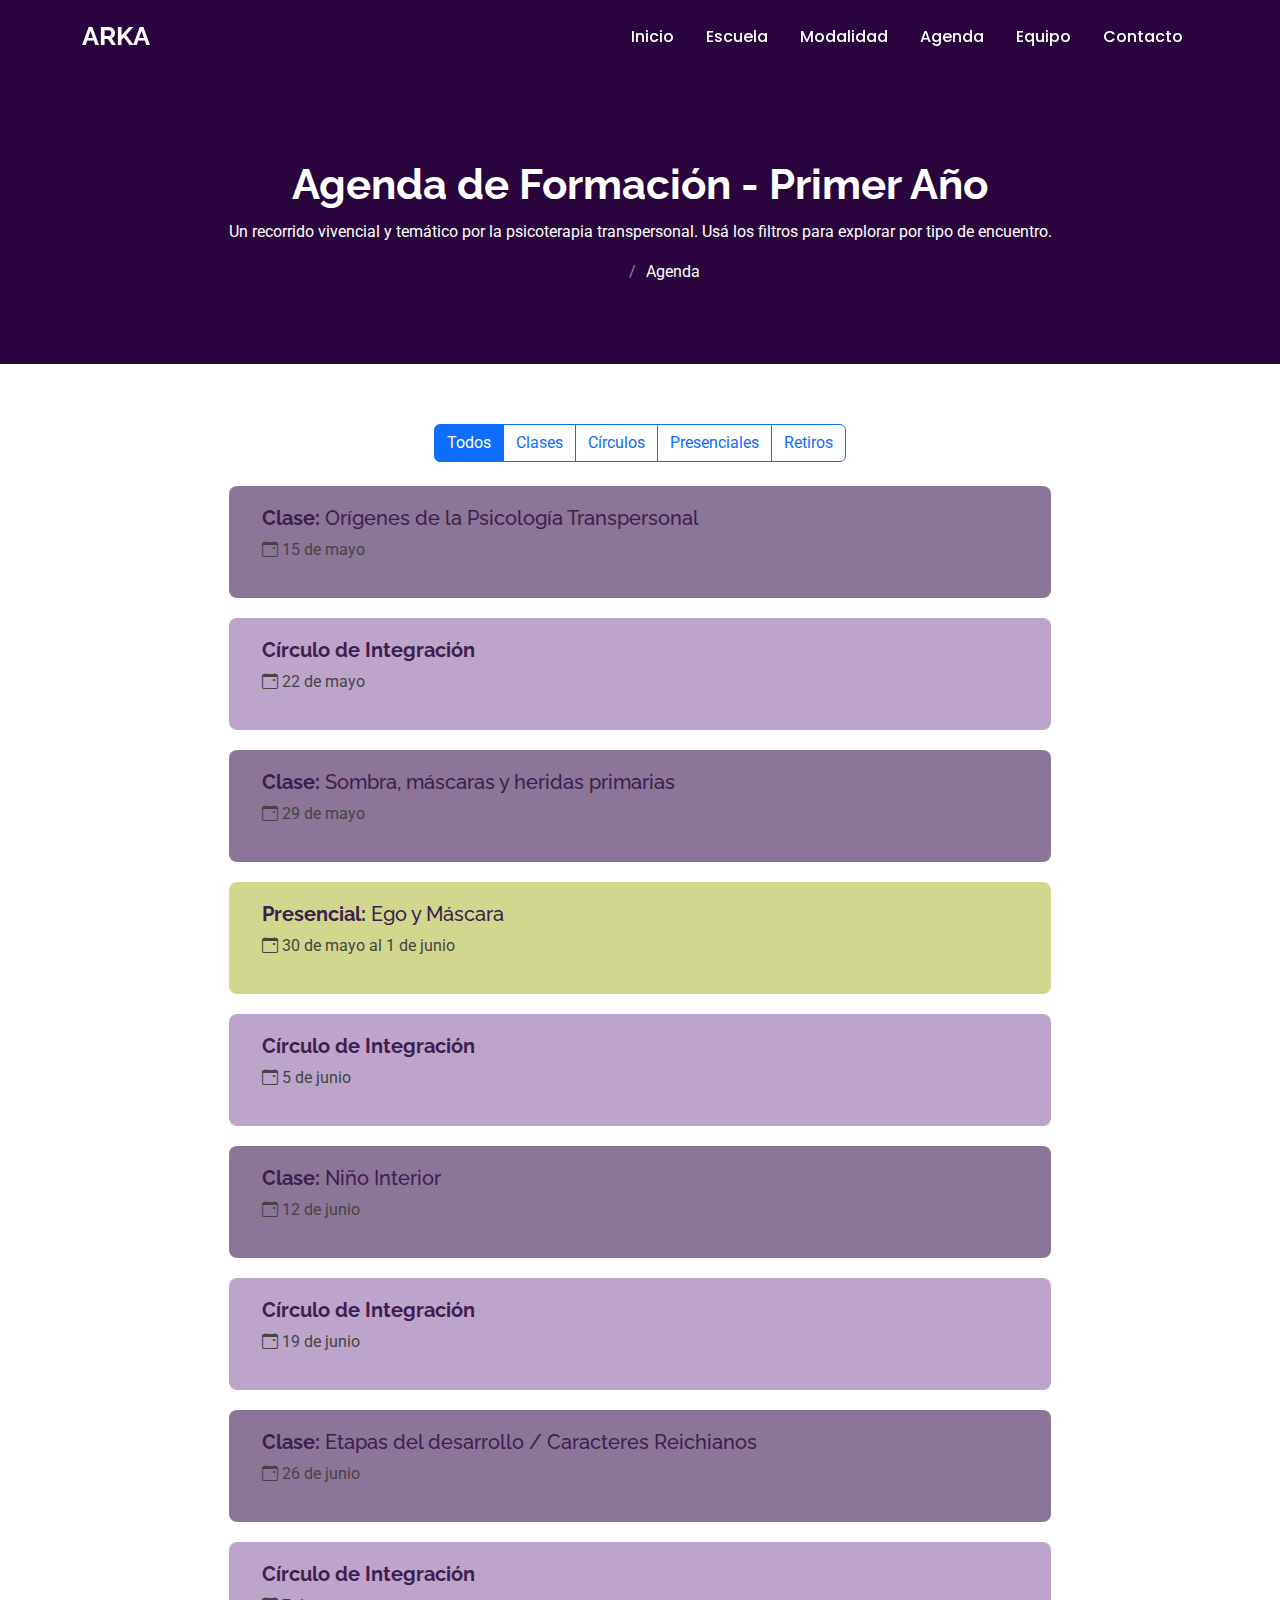
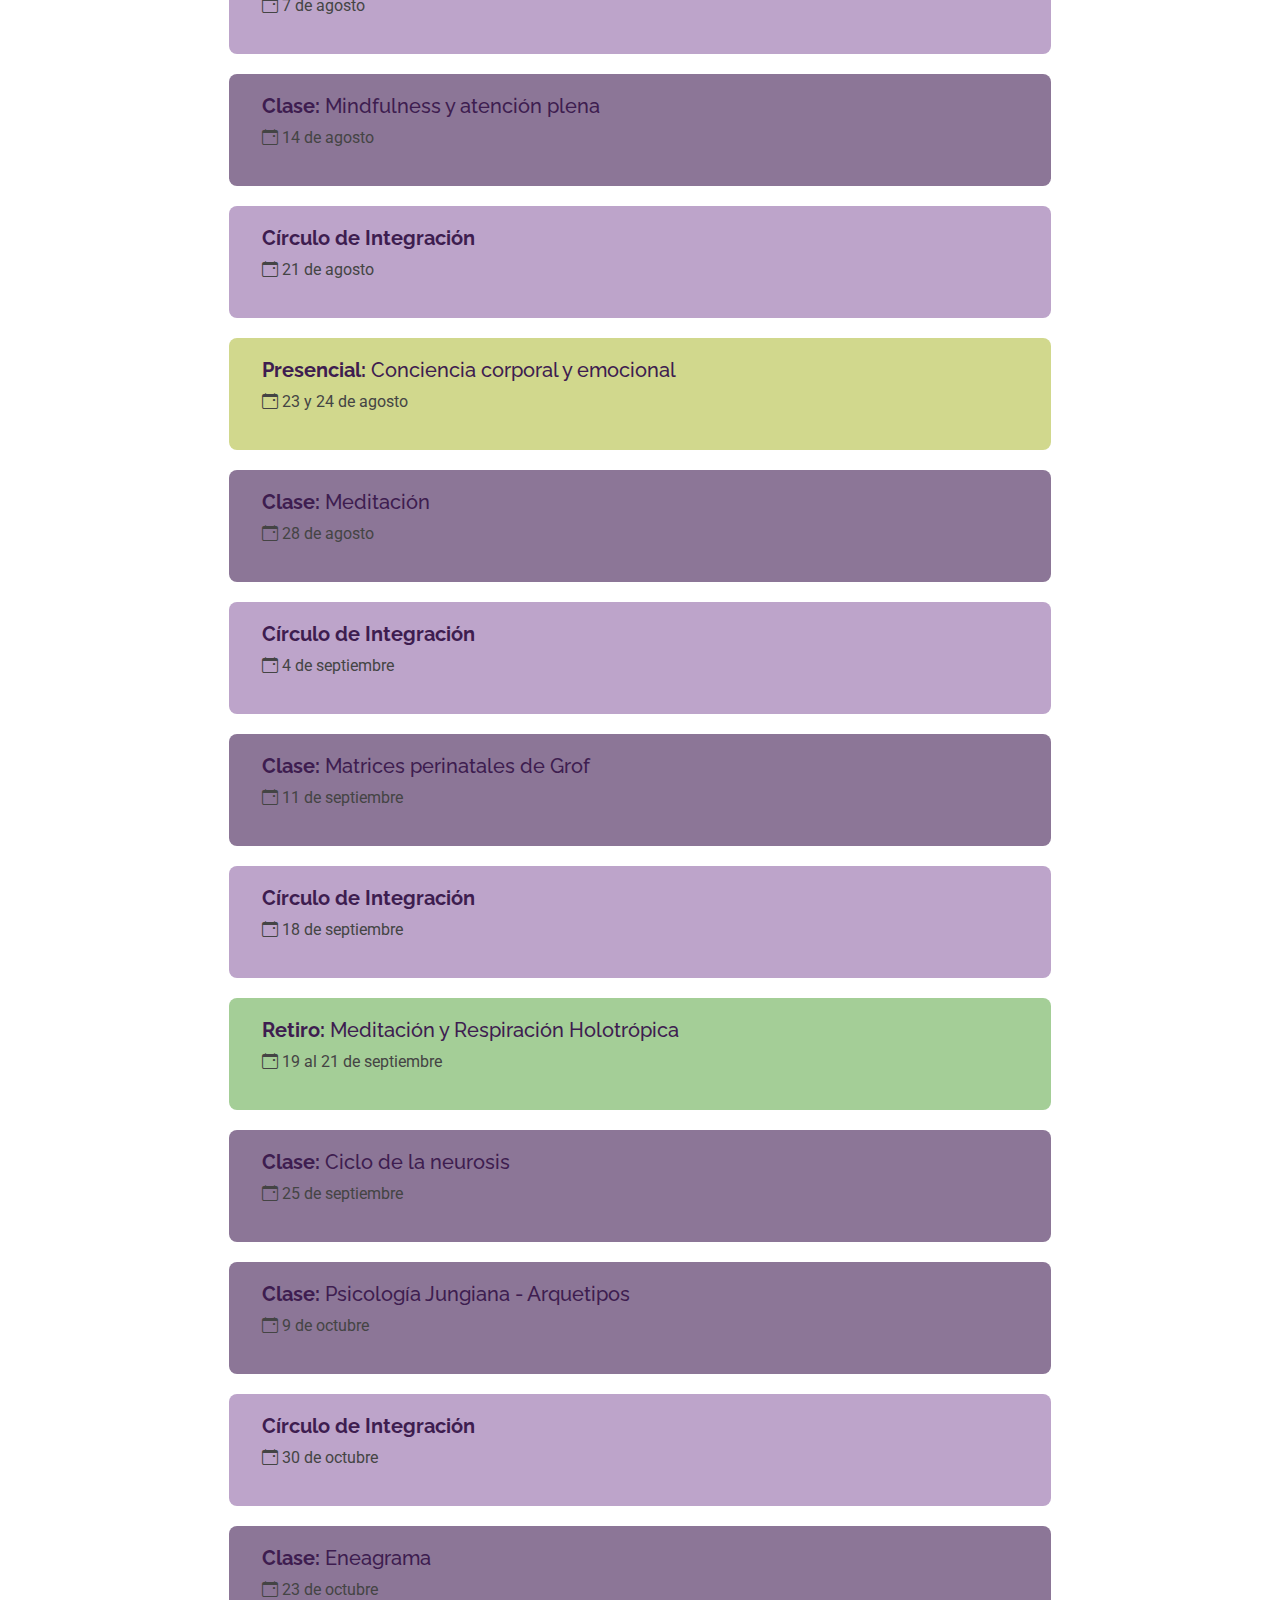
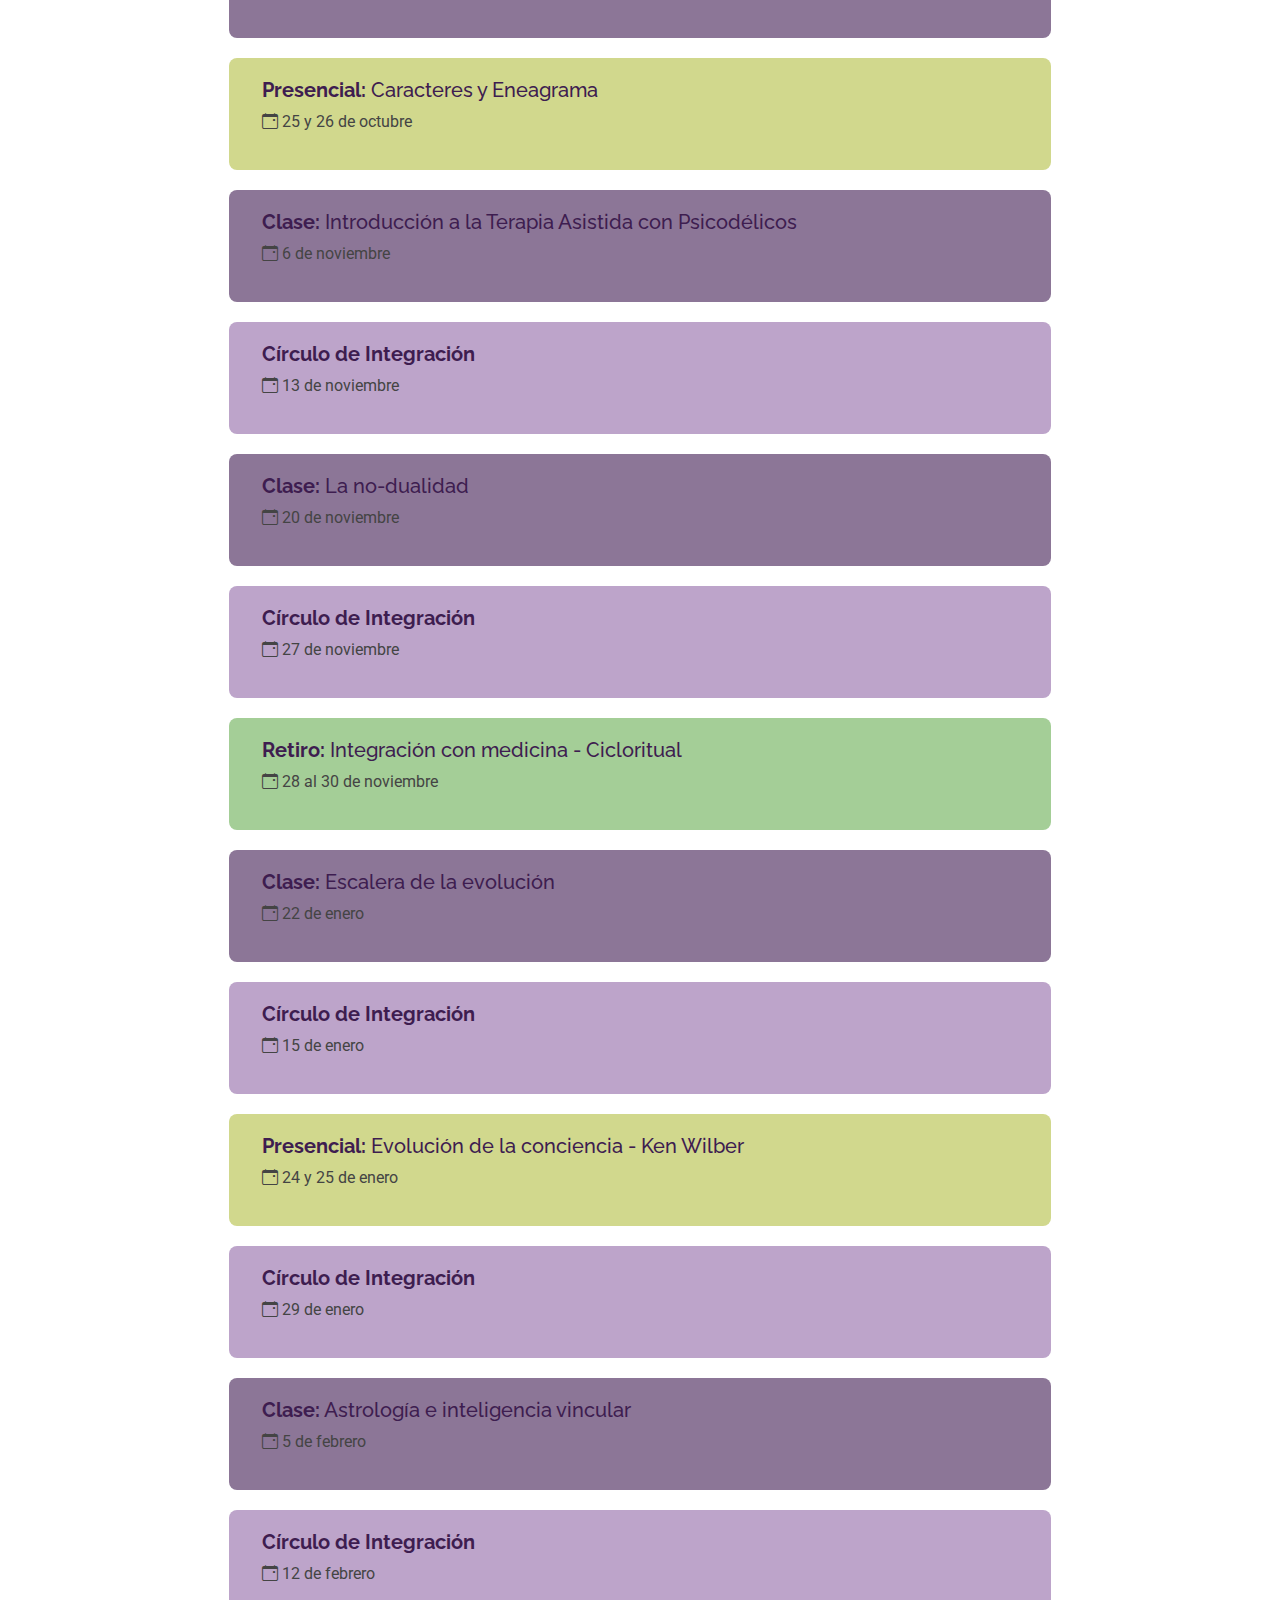
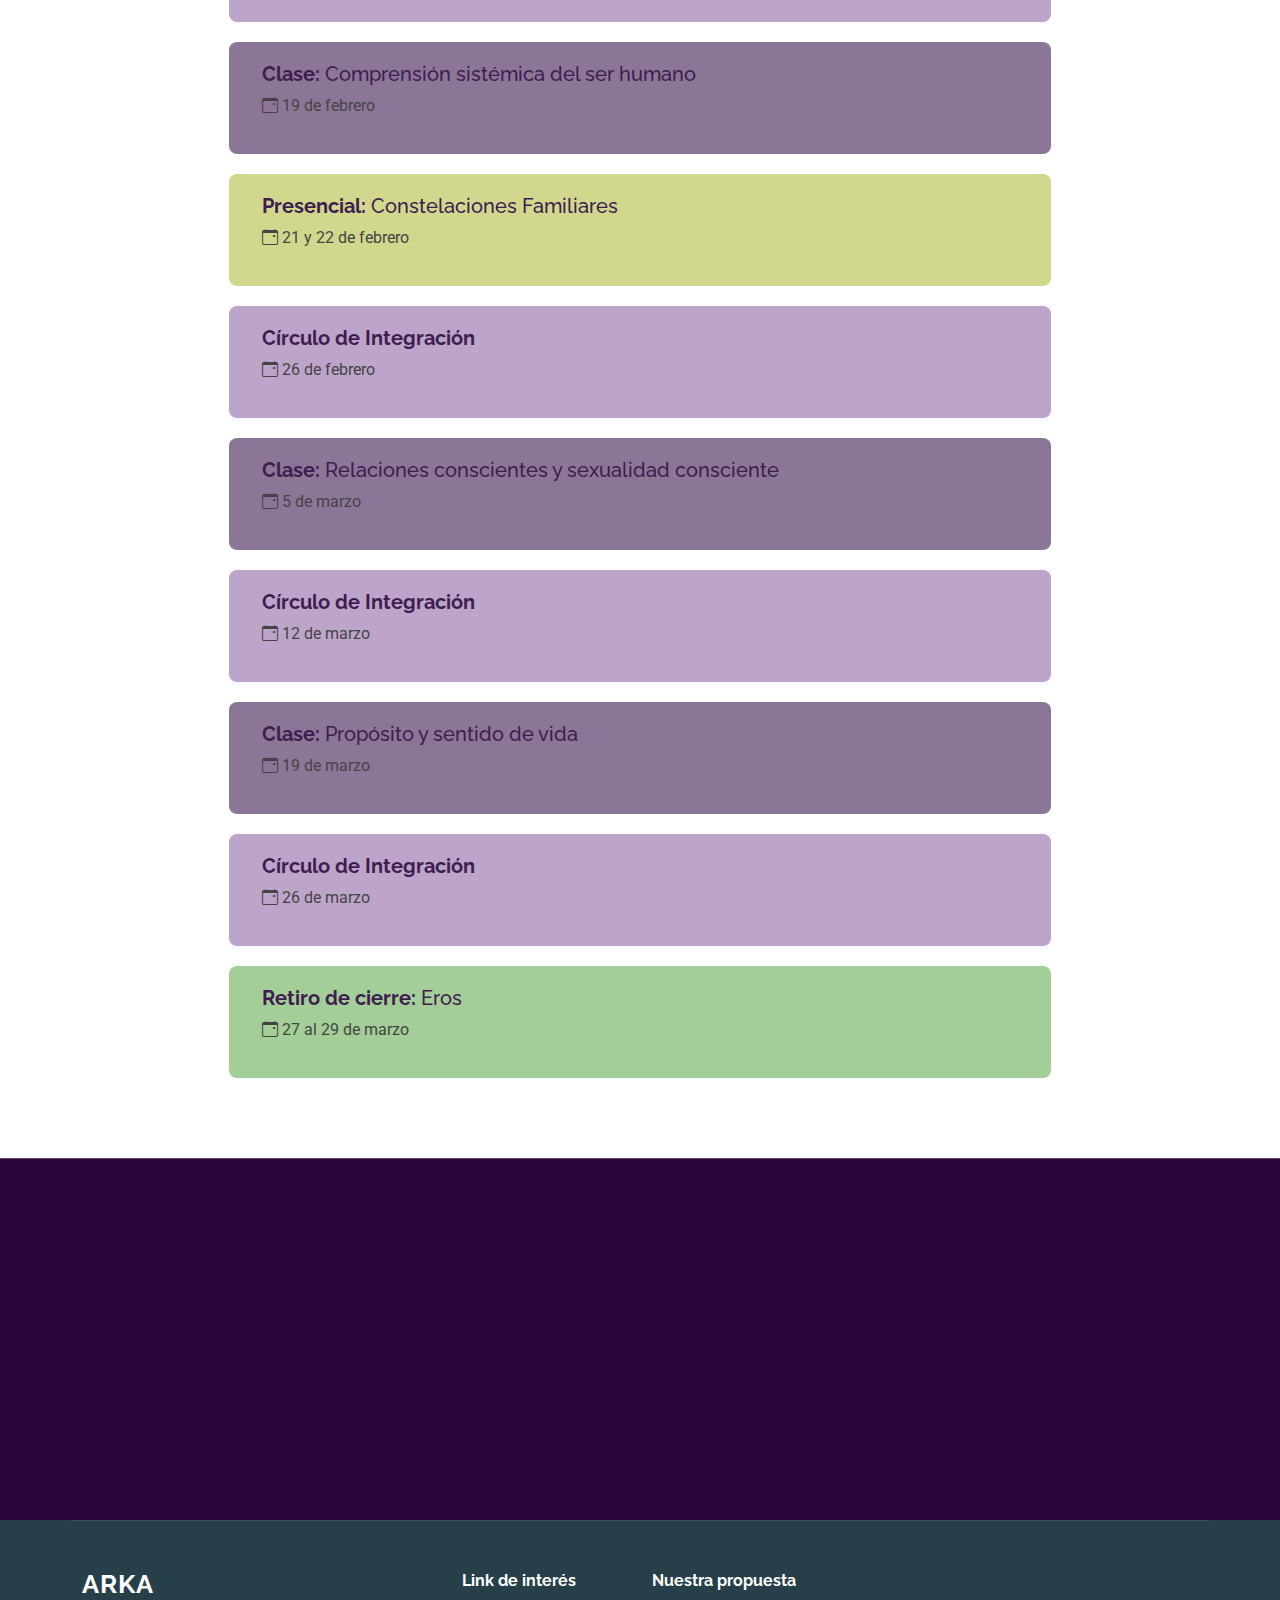
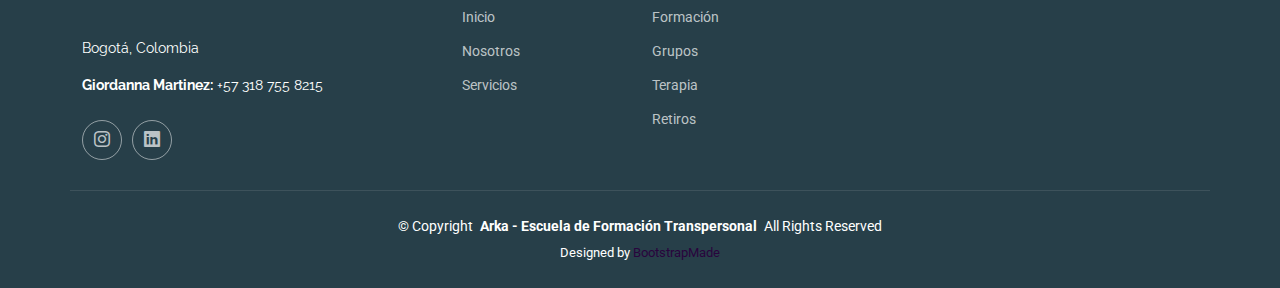
==== agenda.html @ 6fb055d6 "cambios" ====
<!DOCTYPE html>
<html lang="en">

<head>
  <meta charset="utf-8">
  <meta content="width=device-width, initial-scale=1.0" name="viewport">
  <title>Service Details - Squadfree Bootstrap Template</title>
  <meta name="description" content="">
  <meta name="keywords" content="">

  <!-- Favicons -->
  <link href="assets/img/favicon.png" rel="icon">
  <link href="assets/img/apple-touch-icon.png" rel="apple-touch-icon">

  <!-- Fonts -->
  <link href="https://fonts.googleapis.com" rel="preconnect">
  <link href="https://fonts.gstatic.com" rel="preconnect" crossorigin>
  <link href="https://fonts.googleapis.com/css2?family=Roboto:ital,wght@0,100;0,300;0,400;0,500;0,700;0,900;1,100;1,300;1,400;1,500;1,700;1,900&family=Poppins:ital,wght@0,100;0,200;0,300;0,400;0,500;0,600;0,700;0,800;0,900;1,100;1,200;1,300;1,400;1,500;1,600;1,700;1,800;1,900&family=Raleway:ital,wght@0,100;0,200;0,300;0,400;0,500;0,600;0,700;0,800;0,900;1,100;1,200;1,300;1,400;1,500;1,600;1,700;1,800;1,900&display=swap" rel="stylesheet">

  <!-- Vendor CSS Files -->
  <link href="assets/vendor/bootstrap/css/bootstrap.min.css" rel="stylesheet">
  <link href="assets/vendor/bootstrap-icons/bootstrap-icons.css" rel="stylesheet">
  <link href="assets/vendor/aos/aos.css" rel="stylesheet">
  <link href="assets/vendor/glightbox/css/glightbox.min.css" rel="stylesheet">
  <link href="assets/vendor/swiper/swiper-bundle.min.css" rel="stylesheet">

  <!-- Main CSS File -->
  <link href="assets/css/main.css" rel="stylesheet">

  <!-- =======================================================
  * Template Name: Squadfree
  * Template URL: https://bootstrapmade.com/squadfree-free-bootstrap-template-creative/
  * Updated: Aug 07 2024 with Bootstrap v5.3.3
  * Author: BootstrapMade.com
  * License: https://bootstrapmade.com/license/
  ======================================================== -->
  
  
  
</head>

<body class="service-details-page">

  <header id="header" class="header d-flex align-items-center fixed-top">
    <div class="container-fluid container-xl d-flex align-items-center justify-content-between">

      <a href="index.html" class="logo d-flex align-items-center">
        <h1 class="sitename">ARKA</h1>
      </a>

    <nav id="navmenu" class="navmenu">
        <ul>
          <li><a href="index.html#hero">Inicio</a></li>
          <li><a href="index.html#about">Escuela</a></li>
          <li><a href="index.html#services">Modalidad</a></li>
          <li><a href="agenda.html" class="active">Agenda</a></li>
          <li><a href="index.html#team">Equipo</a></li>
          <li><a href="index.html#contact">Contacto</a></li>
        </ul>
        <i class="mobile-nav-toggle d-xl-none bi bi-list"></i>
      </nav>
    </div>
  </header>

  <main class="main">

    <!-- Page Title -->
    <div class="page-title accent-background">
      <div class="container position-relative">
        <h1>Agenda de Formación - Primer Año</h1>
        <p>Un recorrido vivencial y temático por la psicoterapia transpersonal. Usá los filtros para explorar por tipo de encuentro.</p>
        <nav class="breadcrumbs">
          <ol>
            <li><a href="index.html">Inicio</a></li>
            <li class="current">Agenda</li>
          </ol>
        </nav>
      </div>
    </div><!-- End Page Title -->
	
	
	
   <section class="section container">
      <div class="text-center mb-4" data-aos="fade-up">

        <div class="btn-group filter-btns" role="group">
          <button type="button" class="btn btn-outline-primary active" data-filter="*">Todos</button>
          <button type="button" class="btn btn-outline-primary" data-filter=".clase">Clases</button>
          <button type="button" class="btn btn-outline-primary" data-filter=".circulo">Círculos</button>
          <button type="button" class="btn btn-outline-primary" data-filter=".presencial">Presenciales</button>
          <button type="button" class="btn btn-outline-primary" data-filter=".retiro">Retiros</button>
        </div>
      </div>

      <div class="row isotope-container" data-aos="fade-up" style="padding: 0px 15%;">
<!-- MAYO -->
<div class="col-lg-6 agenda-item clase isotope-item">
  <h5><strong>Clase:</strong> Orígenes de la Psicología Transpersonal</h5>
  <p><i class="bi bi-calendar-event"></i> 15 de mayo</p>
</div>

<div class="col-lg-6 agenda-item circulo isotope-item">
  <h5><strong>Círculo de Integración</strong></h5>
  <p><i class="bi bi-calendar-event"></i> 22 de mayo</p>
</div>

<div class="col-lg-6 agenda-item clase isotope-item">
  <h5><strong>Clase:</strong> Sombra, máscaras y heridas primarias</h5>
  <p><i class="bi bi-calendar-event"></i> 29 de mayo</p>
</div>

<div class="col-lg-6 agenda-item presencial isotope-item">
  <h5><strong>Presencial:</strong> Ego y Máscara</h5>
  <p><i class="bi bi-calendar-event"></i> 30 de mayo al 1 de junio</p>
</div>

<!-- JUNIO -->
<div class="col-lg-6 agenda-item circulo isotope-item">
  <h5><strong>Círculo de Integración</strong></h5>
  <p><i class="bi bi-calendar-event"></i> 5 de junio</p>
</div>

<div class="col-lg-6 agenda-item clase isotope-item">
  <h5><strong>Clase:</strong> Niño Interior</h5>
  <p><i class="bi bi-calendar-event"></i> 12 de junio</p>
</div>

<div class="col-lg-6 agenda-item circulo isotope-item">
  <h5><strong>Círculo de Integración</strong></h5>
  <p><i class="bi bi-calendar-event"></i> 19 de junio</p>
</div>

<div class="col-lg-6 agenda-item clase isotope-item">
  <h5><strong>Clase:</strong> Etapas del desarrollo / Caracteres Reichianos</h5>
  <p><i class="bi bi-calendar-event"></i> 26 de junio</p>
</div>

<!-- AGOSTO -->
<div class="col-lg-6 agenda-item circulo isotope-item">
  <h5><strong>Círculo de Integración</strong></h5>
  <p><i class="bi bi-calendar-event"></i> 7 de agosto</p>
</div>

<div class="col-lg-6 agenda-item clase isotope-item">
  <h5><strong>Clase:</strong> Mindfulness y atención plena</h5>
  <p><i class="bi bi-calendar-event"></i> 14 de agosto</p>
</div>

<div class="col-lg-6 agenda-item circulo isotope-item">
  <h5><strong>Círculo de Integración</strong></h5>
  <p><i class="bi bi-calendar-event"></i> 21 de agosto</p>
</div>

<div class="col-lg-6 agenda-item presencial isotope-item">
  <h5><strong>Presencial:</strong> Conciencia corporal y emocional</h5>
  <p><i class="bi bi-calendar-event"></i> 23 y 24 de agosto</p>
</div>

<div class="col-lg-6 agenda-item clase isotope-item">
  <h5><strong>Clase:</strong> Meditación</h5>
  <p><i class="bi bi-calendar-event"></i> 28 de agosto</p>
</div>

<!-- SEPTIEMBRE -->
<div class="col-lg-6 agenda-item circulo isotope-item">
  <h5><strong>Círculo de Integración</strong></h5>
  <p><i class="bi bi-calendar-event"></i> 4 de septiembre</p>
</div>

<div class="col-lg-6 agenda-item clase isotope-item">
  <h5><strong>Clase:</strong> Matrices perinatales de Grof</h5>
  <p><i class="bi bi-calendar-event"></i> 11 de septiembre</p>
</div>

<div class="col-lg-6 agenda-item circulo isotope-item">
  <h5><strong>Círculo de Integración</strong></h5>
  <p><i class="bi bi-calendar-event"></i> 18 de septiembre</p>
</div>

<div class="col-lg-6 agenda-item retiro isotope-item">
  <h5><strong>Retiro:</strong> Meditación y Respiración Holotrópica</h5>
  <p><i class="bi bi-calendar-event"></i> 19 al 21 de septiembre</p>
</div>

<div class="col-lg-6 agenda-item clase isotope-item">
  <h5><strong>Clase:</strong> Ciclo de la neurosis</h5>
  <p><i class="bi bi-calendar-event"></i> 25 de septiembre</p>
</div>
<!-- OCTUBRE -->
<div class="col-lg-6 agenda-item clase isotope-item">
  <h5><strong>Clase:</strong> Psicología Jungiana - Arquetipos</h5>
  <p><i class="bi bi-calendar-event"></i> 9 de octubre</p>
</div>

<div class="col-lg-6 agenda-item circulo isotope-item">
  <h5><strong>Círculo de Integración</strong></h5>
  <p><i class="bi bi-calendar-event"></i> 30 de octubre</p>
</div>

<div class="col-lg-6 agenda-item clase isotope-item">
  <h5><strong>Clase:</strong> Eneagrama</h5>
  <p><i class="bi bi-calendar-event"></i> 23 de octubre</p>
</div>

<div class="col-lg-6 agenda-item presencial isotope-item">
  <h5><strong>Presencial:</strong> Caracteres y Eneagrama</h5>
  <p><i class="bi bi-calendar-event"></i> 25 y 26 de octubre</p>
</div>

<!-- NOVIEMBRE -->
<div class="col-lg-6 agenda-item clase isotope-item">
  <h5><strong>Clase:</strong> Introducción a la Terapia Asistida con Psicodélicos</h5>
  <p><i class="bi bi-calendar-event"></i> 6 de noviembre</p>
</div>

<div class="col-lg-6 agenda-item circulo isotope-item">
  <h5><strong>Círculo de Integración</strong></h5>
  <p><i class="bi bi-calendar-event"></i> 13 de noviembre</p>
</div>

<div class="col-lg-6 agenda-item clase isotope-item">
  <h5><strong>Clase:</strong> La no-dualidad</h5>
  <p><i class="bi bi-calendar-event"></i> 20 de noviembre</p>
</div>

<div class="col-lg-6 agenda-item circulo isotope-item">
  <h5><strong>Círculo de Integración</strong></h5>
  <p><i class="bi bi-calendar-event"></i> 27 de noviembre</p>
</div>

<div class="col-lg-6 agenda-item retiro isotope-item">
  <h5><strong>Retiro:</strong> Integración con medicina - Cicloritual</h5>
  <p><i class="bi bi-calendar-event"></i> 28 al 30 de noviembre</p>
</div>

<!-- ENERO -->
<div class="col-lg-6 agenda-item clase isotope-item">
  <h5><strong>Clase:</strong> Escalera de la evolución</h5>
  <p><i class="bi bi-calendar-event"></i> 22 de enero</p>
</div>

<div class="col-lg-6 agenda-item circulo isotope-item">
  <h5><strong>Círculo de Integración</strong></h5>
  <p><i class="bi bi-calendar-event"></i> 15 de enero</p>
</div>

<div class="col-lg-6 agenda-item presencial isotope-item">
  <h5><strong>Presencial:</strong> Evolución de la conciencia - Ken Wilber</h5>
  <p><i class="bi bi-calendar-event"></i> 24 y 25 de enero</p>
</div>

<div class="col-lg-6 agenda-item circulo isotope-item">
  <h5><strong>Círculo de Integración</strong></h5>
  <p><i class="bi bi-calendar-event"></i> 29 de enero</p>
</div>

<!-- FEBRERO -->
<div class="col-lg-6 agenda-item clase isotope-item">
  <h5><strong>Clase:</strong> Astrología e inteligencia vincular</h5>
  <p><i class="bi bi-calendar-event"></i> 5 de febrero</p>
</div>

<div class="col-lg-6 agenda-item circulo isotope-item">
  <h5><strong>Círculo de Integración</strong></h5>
  <p><i class="bi bi-calendar-event"></i> 12 de febrero</p>
</div>

<div class="col-lg-6 agenda-item clase isotope-item">
  <h5><strong>Clase:</strong> Comprensión sistémica del ser humano</h5>
  <p><i class="bi bi-calendar-event"></i> 19 de febrero</p>
</div>

<div class="col-lg-6 agenda-item presencial isotope-item">
  <h5><strong>Presencial:</strong> Constelaciones Familiares</h5>
  <p><i class="bi bi-calendar-event"></i> 21 y 22 de febrero</p>
</div>

<div class="col-lg-6 agenda-item circulo isotope-item">
  <h5><strong>Círculo de Integración</strong></h5>
  <p><i class="bi bi-calendar-event"></i> 26 de febrero</p>
</div>

<!-- MARZO -->
<div class="col-lg-6 agenda-item clase isotope-item">
  <h5><strong>Clase:</strong> Relaciones conscientes y sexualidad consciente</h5>
  <p><i class="bi bi-calendar-event"></i> 5 de marzo</p>
</div>

<div class="col-lg-6 agenda-item circulo isotope-item">
  <h5><strong>Círculo de Integración</strong></h5>
  <p><i class="bi bi-calendar-event"></i> 12 de marzo</p>
</div>

<div class="col-lg-6 agenda-item clase isotope-item">
  <h5><strong>Clase:</strong> Propósito y sentido de vida</h5>
  <p><i class="bi bi-calendar-event"></i> 19 de marzo</p>
</div>

<div class="col-lg-6 agenda-item circulo isotope-item">
  <h5><strong>Círculo de Integración</strong></h5>
  <p><i class="bi bi-calendar-event"></i> 26 de marzo</p>
</div>

<div class="col-lg-6 agenda-item retiro isotope-item">
  <h5><strong>Retiro de cierre:</strong> Eros</h5>
  <p><i class="bi bi-calendar-event"></i> 27 al 29 de marzo</p>
</div>
      </div> <!-- End .isotope-container -->


    </section>
	
	    <!-- Call To Action Section -->
    <section id="call-to-action" class="call-to-action section accent-background">

      <img src="assets/img/cta-bg.jpg" alt="">

      <div class="container">
        <div class="row justify-content-center" data-aos="zoom-in" data-aos-delay="100">
          <div class="col-xl-10">
            <div class="text-center">
             <h3>¿QUÉ APRENDERÁS?</h3>
            <p>
             La terapia transpersonal es un enfoque terapéutico que fusiona el crecimiento personal con la espiritualidad, la exploración de la consciencia y el sentido de la vida. A través de este programa,
descubrirás un camino de autoconocimiento que te permitirá comprender al ser humano en su totalidad.</p>
			<a class="cta-btn" href="inscripcion.html">Quiero inscribirme</a>
            </div>
          </div>
        </div>
      </div>

    </section><!-- /Call To Action Section -->
  </main>

  <footer id="footer" class="footer dark-background">

    <div class="container footer-top">
      <div class="row gy-4">
        <div class="col-lg-4 col-md-6 footer-about">
          <a href="index.html" class="logo d-flex align-items-center">
            <span class="sitename">ARKA</span>
          </a>
          <div class="footer-contact pt-3">
            <p>Bogotá, Colombia</p>
            <p class="mt-3"><strong>Giordanna Martinez:</strong> <span>+57 318 755 8215</span></p>
          </div>
          <div class="social-links d-flex mt-4">
            <a href=""><i class="bi bi-instagram"></i></a>
            <a href=""><i class="bi bi-linkedin"></i></a>
          </div>
        </div>

        <div class="col-lg-2 col-md-3 footer-links">
          <h4>Link de interés</h4>
          <ul>
            <li><a href="#">Inicio</a></li>
            <li><a href="#">Nosotros</a></li>
            <li><a href="#">Servicios</a></li>

          </ul>
        </div>

        <div class="col-lg-2 col-md-3 footer-links">
          <h4>Nuestra propuesta</h4>
          <ul>
            <li><a href="#">Formación</a></li>
            <li><a href="#">Grupos</a></li>
            <li><a href="#">Terapia</a></li>
            <li><a href="#">Retiros</a></li>
          </ul>
        </div>

        <div style="display:none;" class="col-lg-4 col-md-12 footer-newsletter">
          <h4>Our Newsletter</h4>
          <p>Subscribe to our newsletter and receive the latest news about our products and services!</p>
          <form action="forms/newsletter.php" method="post" class="php-email-form">
            <div class="newsletter-form"><input type="email" name="email"><input type="submit" value="Subscribe"></div>
            <div class="loading">Loading</div>
            <div class="error-message"></div>
            <div class="sent-message">Your subscription request has been sent. Thank you!</div>
          </form>
        </div>

      </div>
    </div>

    <div class="container copyright text-center mt-4">
      <p>© <span>Copyright</span> <strong class="px-1 sitename">Arka - Escuela de Formación Transpersonal</strong> <span>All Rights Reserved</span></p>
      <div class="credits">
        <!-- All the links in the footer should remain intact. -->
        <!-- You can delete the links only if you've purchased the pro version. -->
        <!-- Licensing information: https://bootstrapmade.com/license/ -->
        <!-- Purchase the pro version with working PHP/AJAX contact form: [buy-url] -->
        Designed by <a href="https://bootstrapmade.com/">BootstrapMade</a>
      </div>
    </div>

  </footer>

  <!-- Scroll Top -->
  <a href="#" id="scroll-top" class="scroll-top d-flex align-items-center justify-content-center"><i class="bi bi-arrow-up-short"></i></a>

  <!-- Preloader -->
  <div id="preloader"></div>

  <!-- Vendor JS Files -->
  <script src="assets/vendor/bootstrap/js/bootstrap.bundle.min.js"></script>
  <script src="assets/vendor/php-email-form/validate.js"></script>
  <script src="assets/vendor/aos/aos.js"></script>
  <script src="assets/vendor/purecounter/purecounter_vanilla.js"></script>
  <script src="assets/vendor/glightbox/js/glightbox.min.js"></script>
  <script src="assets/vendor/imagesloaded/imagesloaded.pkgd.min.js"></script>
  <script src="assets/vendor/isotope-layout/isotope.pkgd.min.js"></script>
  <script src="assets/vendor/swiper/swiper-bundle.min.js"></script>

  <!-- Main JS File -->
  <script src="assets/js/main.js"></script>
<!-- Scripts -->
  <script src="assets/vendor/bootstrap/js/bootstrap.bundle.min.js"></script>
  <script src="assets/vendor/aos/aos.js"></script>
  <script>
    AOS.init();
    const filters = document.querySelectorAll('.filter-btns button');
    const items = document.querySelectorAll('.agenda-item');

    filters.forEach(btn => {
      btn.addEventListener('click', () => {
        filters.forEach(b => b.classList.remove('active'));
        btn.classList.add('active');
        const filter = btn.getAttribute('data-filter');
        items.forEach(item => {
          item.style.display = (filter === '*' || item.classList.contains(filter.slice(1))) ? 'block' : 'none';
        });
      });
    });
  </script>
</body>

</html>
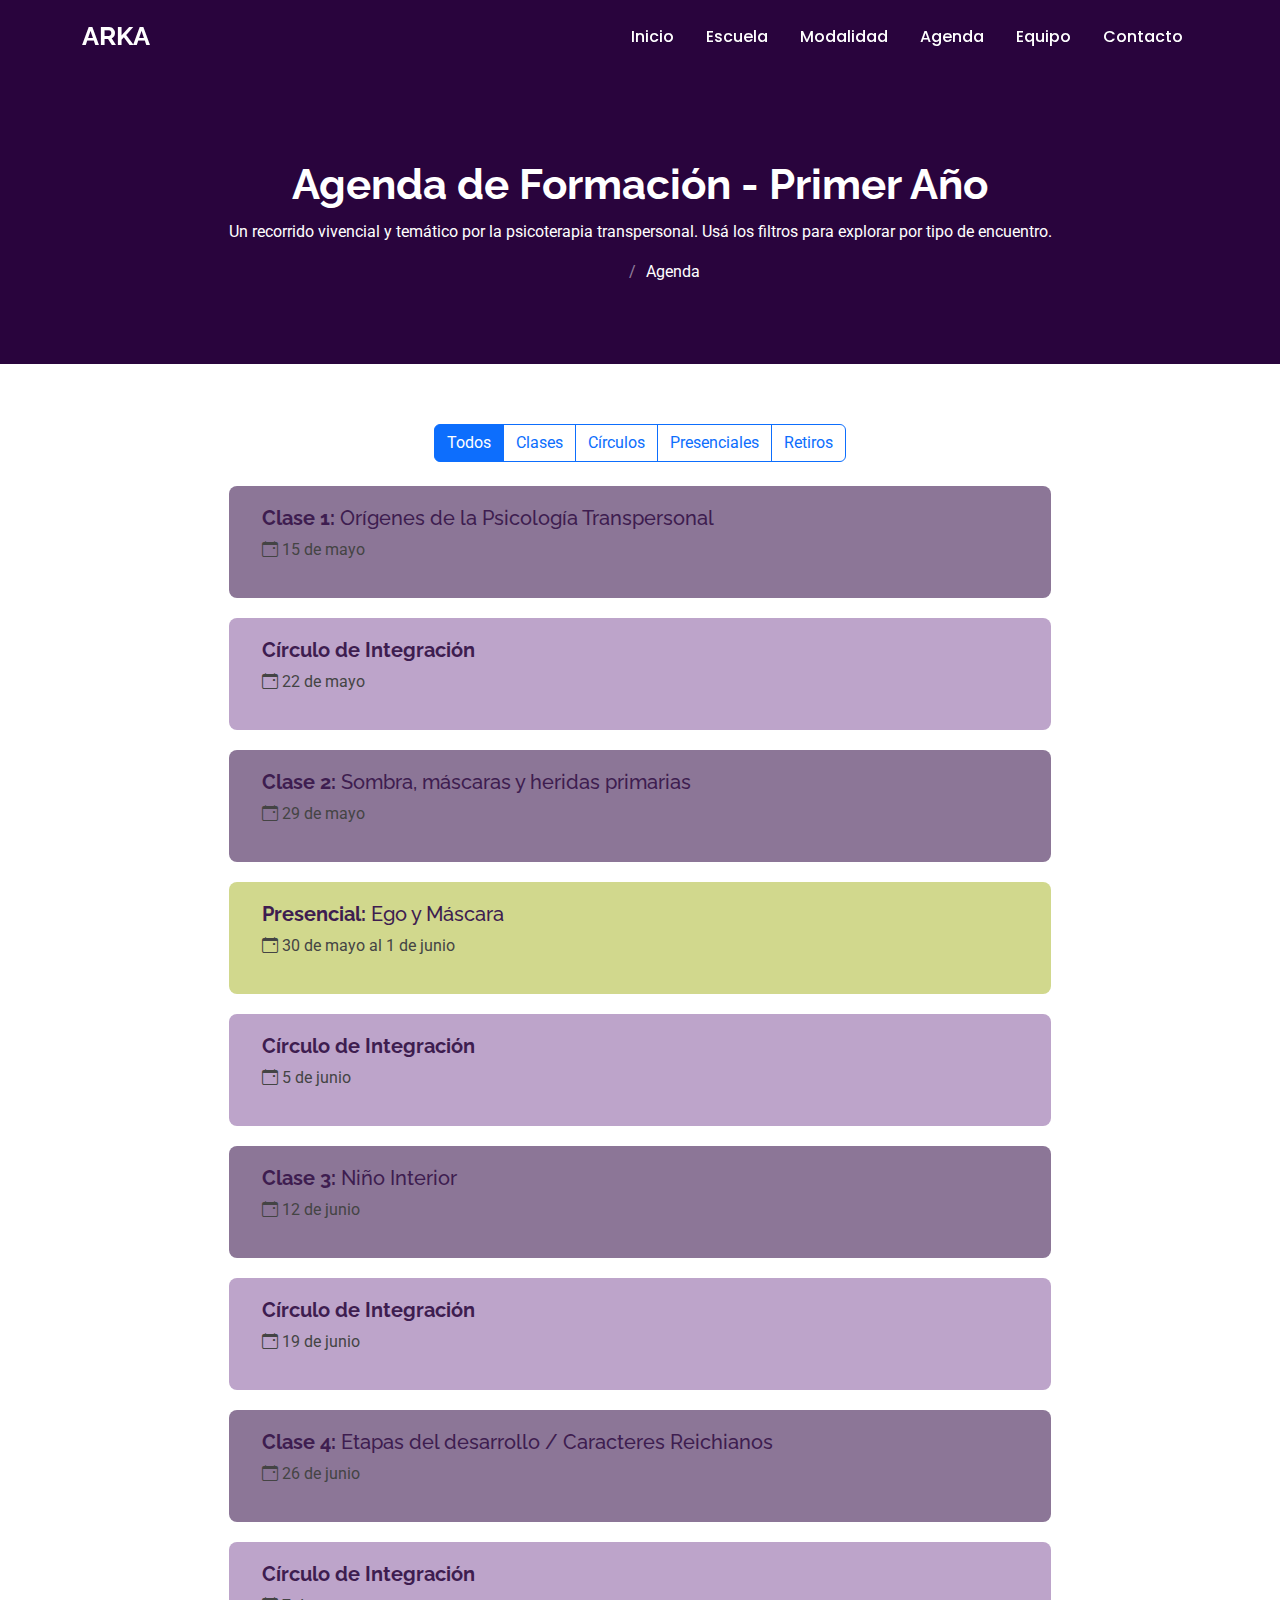
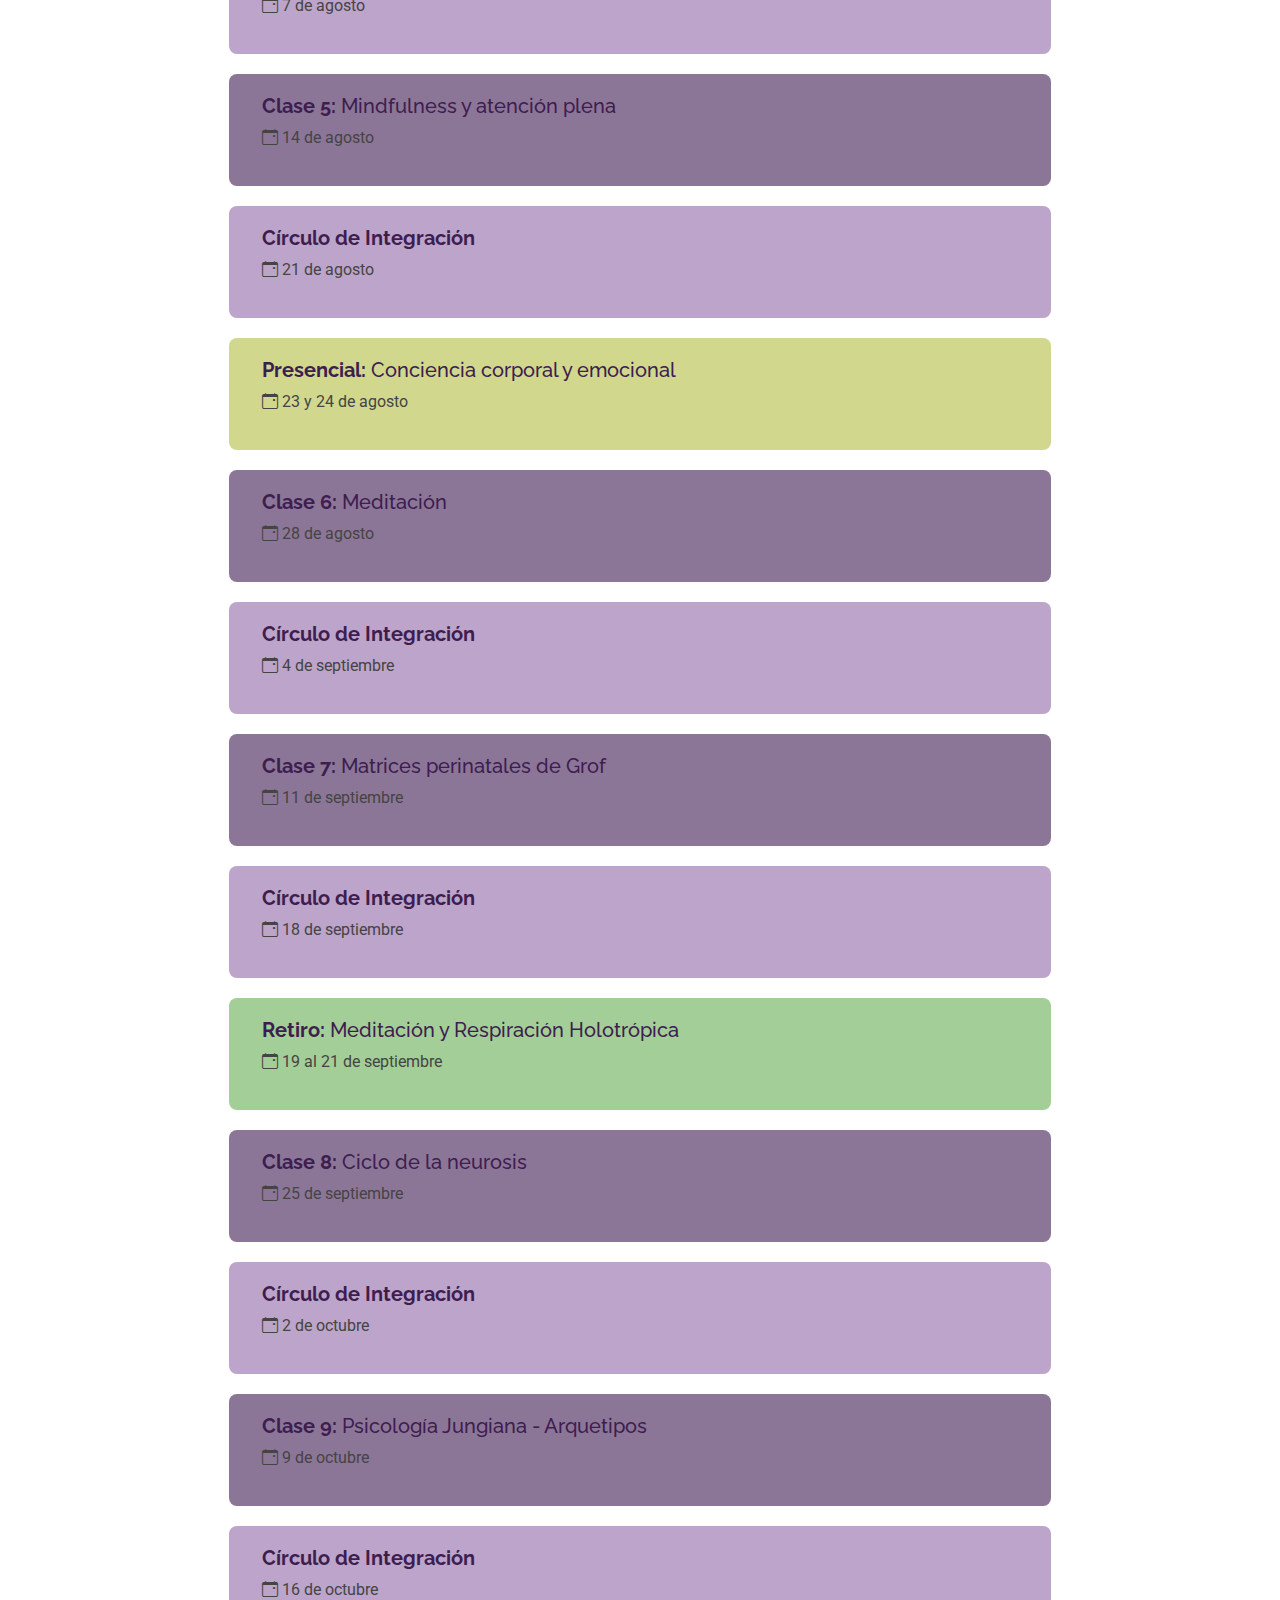
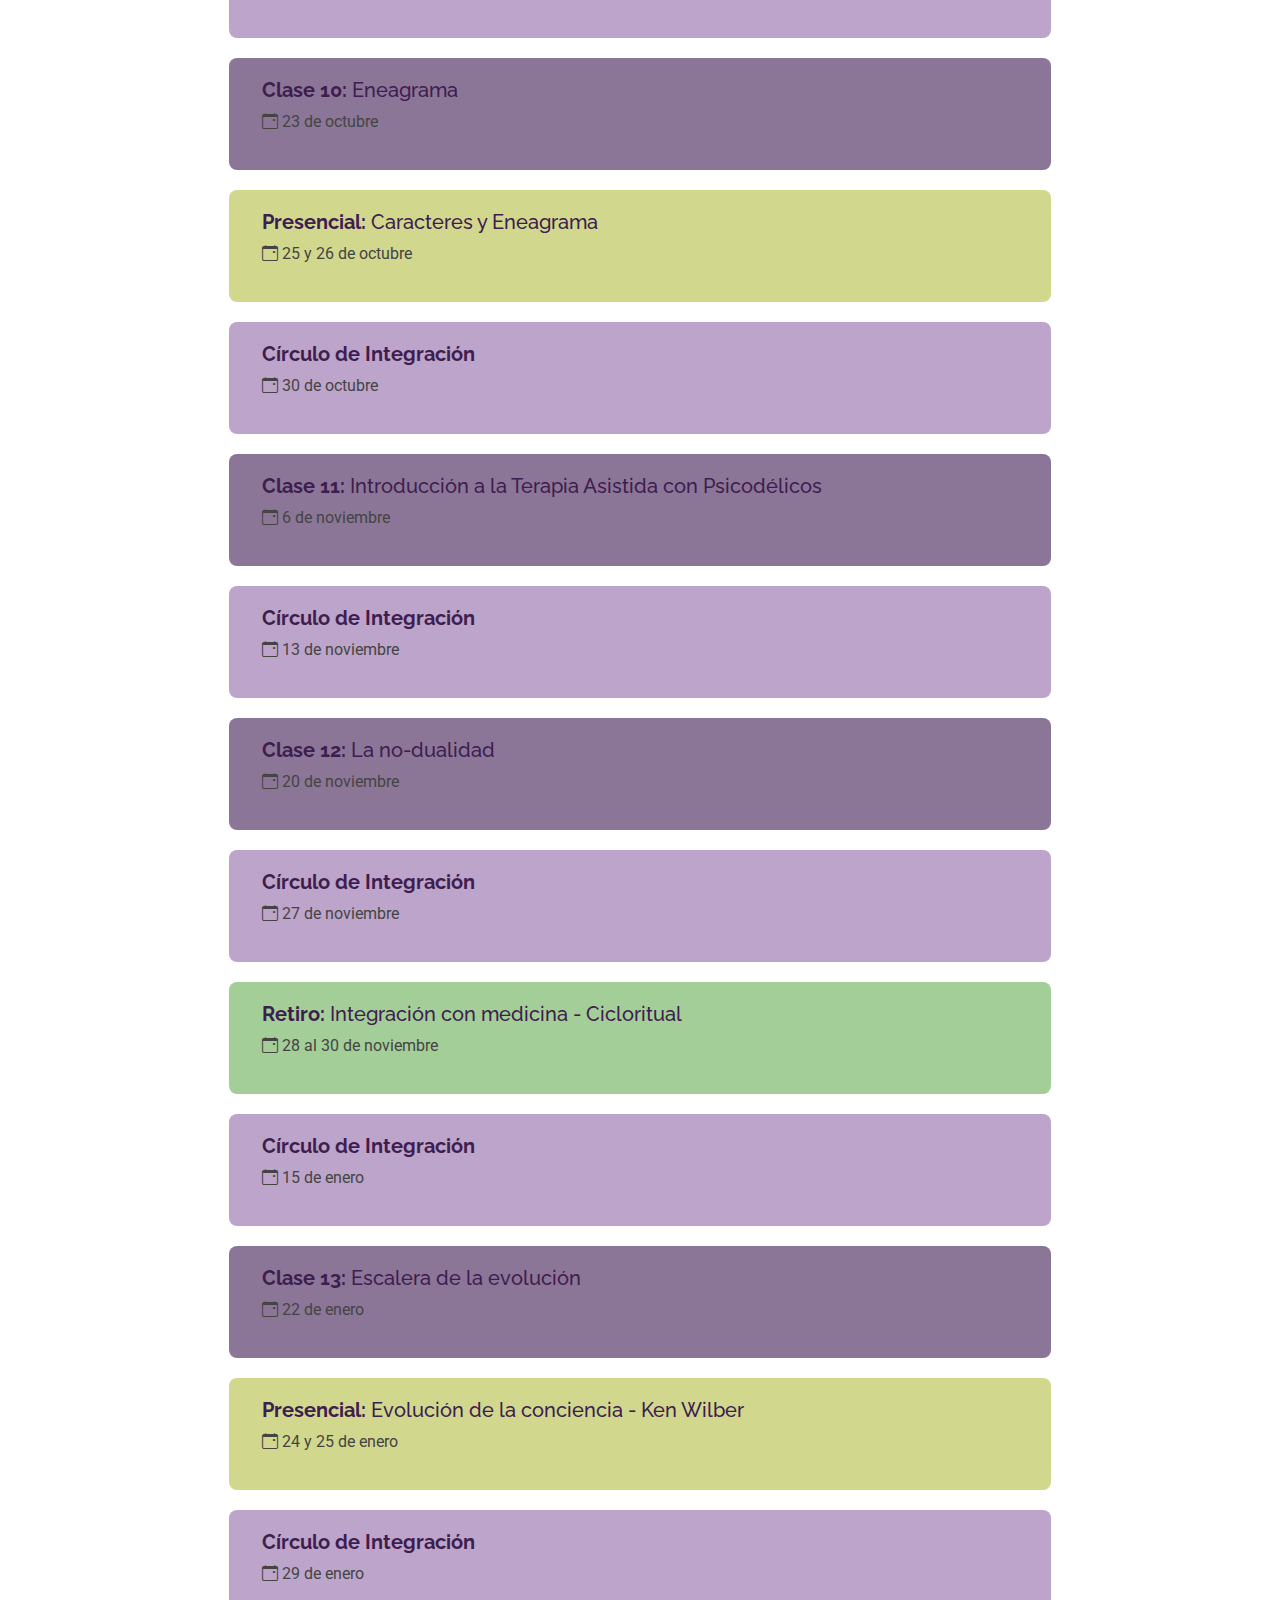
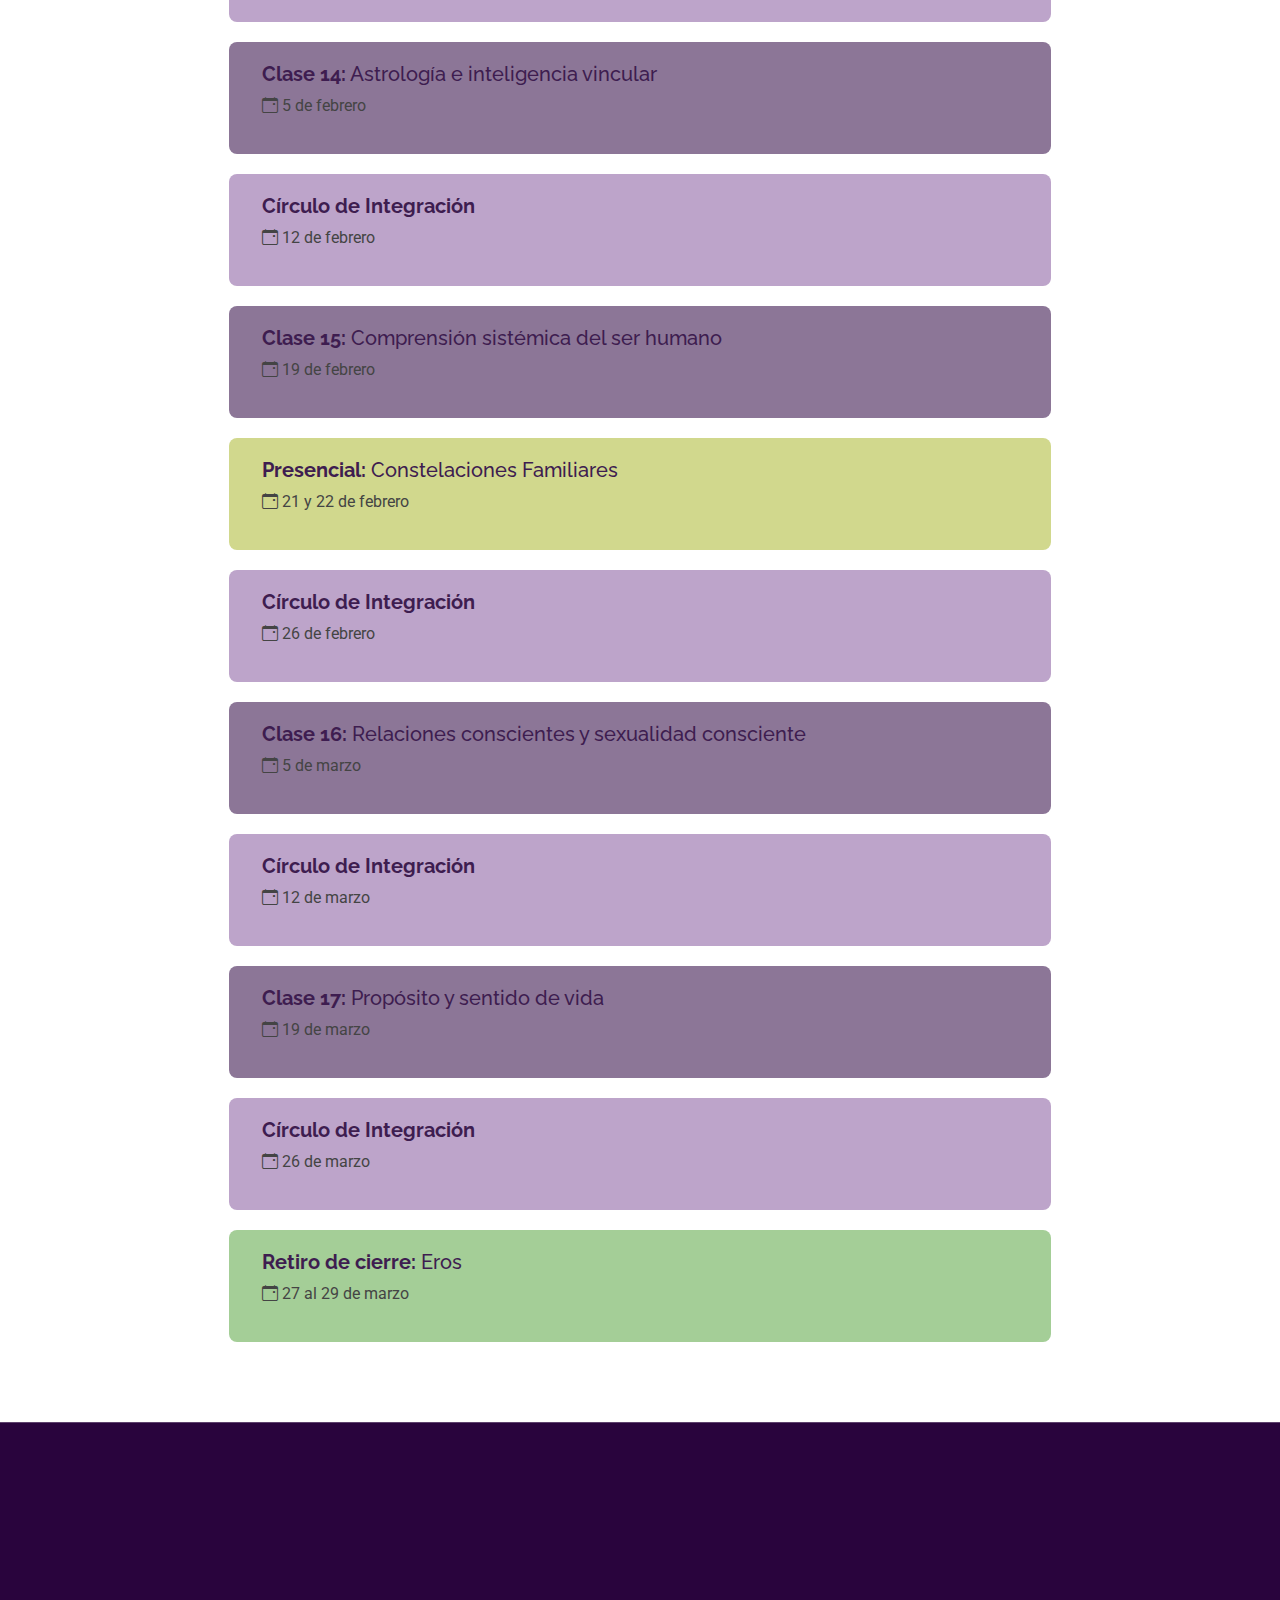
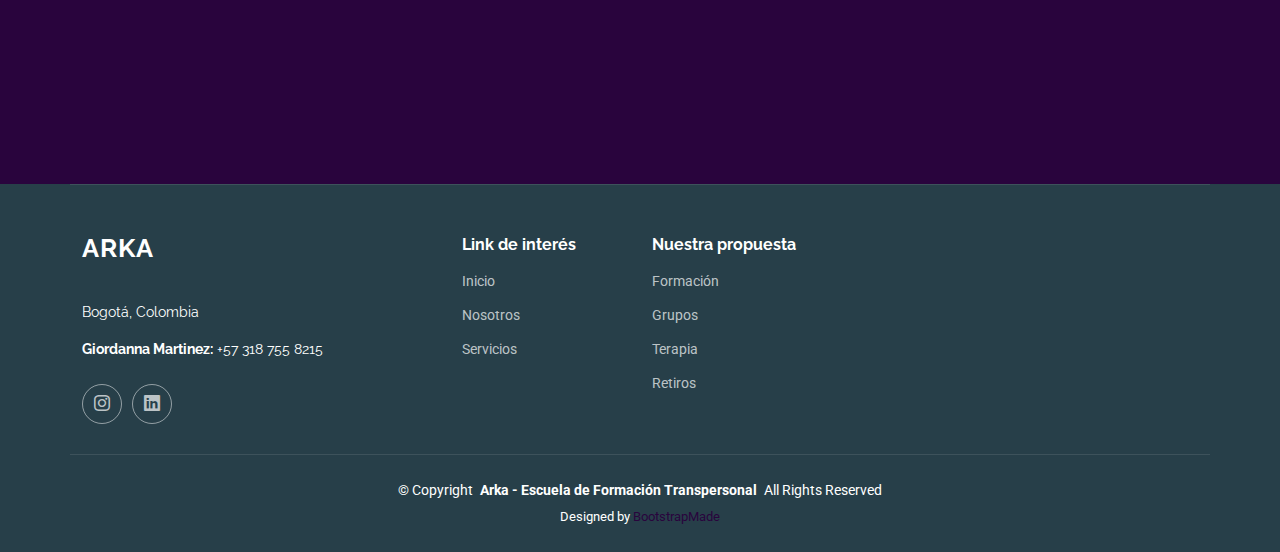
==== commit f291457e: "agenda corregida" ====
--- a/agenda.html
+++ b/agenda.html
@@ -95,7 +95,7 @@
       <div class="row isotope-container" data-aos="fade-up" style="padding: 0px 15%;">
 <!-- MAYO -->
 <div class="col-lg-6 agenda-item clase isotope-item">
-  <h5><strong>Clase:</strong> Orígenes de la Psicología Transpersonal</h5>
+  <h5><strong>Clase 1:</strong> Orígenes de la Psicología Transpersonal</h5>
   <p><i class="bi bi-calendar-event"></i> 15 de mayo</p>
 </div>
 
@@ -105,7 +105,7 @@
 </div>
 
 <div class="col-lg-6 agenda-item clase isotope-item">
-  <h5><strong>Clase:</strong> Sombra, máscaras y heridas primarias</h5>
+  <h5><strong>Clase 2:</strong> Sombra, máscaras y heridas primarias</h5>
   <p><i class="bi bi-calendar-event"></i> 29 de mayo</p>
 </div>
 
@@ -121,7 +121,7 @@
 </div>
 
 <div class="col-lg-6 agenda-item clase isotope-item">
-  <h5><strong>Clase:</strong> Niño Interior</h5>
+  <h5><strong>Clase 3:</strong> Niño Interior</h5>
   <p><i class="bi bi-calendar-event"></i> 12 de junio</p>
 </div>
 
@@ -131,7 +131,7 @@
 </div>
 
 <div class="col-lg-6 agenda-item clase isotope-item">
-  <h5><strong>Clase:</strong> Etapas del desarrollo / Caracteres Reichianos</h5>
+  <h5><strong>Clase 4:</strong> Etapas del desarrollo / Caracteres Reichianos</h5>
   <p><i class="bi bi-calendar-event"></i> 26 de junio</p>
 </div>
 
@@ -142,7 +142,7 @@
 </div>
 
 <div class="col-lg-6 agenda-item clase isotope-item">
-  <h5><strong>Clase:</strong> Mindfulness y atención plena</h5>
+  <h5><strong>Clase 5:</strong> Mindfulness y atención plena</h5>
   <p><i class="bi bi-calendar-event"></i> 14 de agosto</p>
 </div>
 
@@ -157,7 +157,7 @@
 </div>
 
 <div class="col-lg-6 agenda-item clase isotope-item">
-  <h5><strong>Clase:</strong> Meditación</h5>
+  <h5><strong>Clase 6:</strong> Meditación</h5>
   <p><i class="bi bi-calendar-event"></i> 28 de agosto</p>
 </div>
 
@@ -168,7 +168,7 @@
 </div>
 
 <div class="col-lg-6 agenda-item clase isotope-item">
-  <h5><strong>Clase:</strong> Matrices perinatales de Grof</h5>
+  <h5><strong>Clase 7:</strong> Matrices perinatales de Grof</h5>
   <p><i class="bi bi-calendar-event"></i> 11 de septiembre</p>
 </div>
 
@@ -183,22 +183,28 @@
 </div>
 
 <div class="col-lg-6 agenda-item clase isotope-item">
-  <h5><strong>Clase:</strong> Ciclo de la neurosis</h5>
+  <h5><strong>Clase 8:</strong> Ciclo de la neurosis</h5>
   <p><i class="bi bi-calendar-event"></i> 25 de septiembre</p>
 </div>
 <!-- OCTUBRE -->
-<div class="col-lg-6 agenda-item clase isotope-item">
-  <h5><strong>Clase:</strong> Psicología Jungiana - Arquetipos</h5>
+
+<div class="col-lg-6 agenda-item circulo isotope-item">
+  <h5><strong>Círculo de Integración</strong></h5>
+  <p><i class="bi bi-calendar-event"></i> 2 de octubre</p>
+</div> 
+
+<div class="col-lg-6 agenda-item clase isotope-item">
+  <h5><strong>Clase 9:</strong> Psicología Jungiana - Arquetipos</h5>
   <p><i class="bi bi-calendar-event"></i> 9 de octubre</p>
 </div>
 
 <div class="col-lg-6 agenda-item circulo isotope-item">
   <h5><strong>Círculo de Integración</strong></h5>
-  <p><i class="bi bi-calendar-event"></i> 30 de octubre</p>
-</div>
-
-<div class="col-lg-6 agenda-item clase isotope-item">
-  <h5><strong>Clase:</strong> Eneagrama</h5>
+  <p><i class="bi bi-calendar-event"></i> 16 de octubre</p>
+</div>
+
+<div class="col-lg-6 agenda-item clase isotope-item">
+  <h5><strong>Clase 10:</strong> Eneagrama</h5>
   <p><i class="bi bi-calendar-event"></i> 23 de octubre</p>
 </div>
 
@@ -207,9 +213,14 @@
   <p><i class="bi bi-calendar-event"></i> 25 y 26 de octubre</p>
 </div>
 
+<div class="col-lg-6 agenda-item circulo isotope-item">
+  <h5><strong>Círculo de Integración</strong></h5>
+  <p><i class="bi bi-calendar-event"></i> 30 de octubre</p>
+</div>
+
 <!-- NOVIEMBRE -->
 <div class="col-lg-6 agenda-item clase isotope-item">
-  <h5><strong>Clase:</strong> Introducción a la Terapia Asistida con Psicodélicos</h5>
+  <h5><strong>Clase 11:</strong> Introducción a la Terapia Asistida con Psicodélicos</h5>
   <p><i class="bi bi-calendar-event"></i> 6 de noviembre</p>
 </div>
 
@@ -219,7 +230,7 @@
 </div>
 
 <div class="col-lg-6 agenda-item clase isotope-item">
-  <h5><strong>Clase:</strong> La no-dualidad</h5>
+  <h5><strong>Clase 12:</strong> La no-dualidad</h5>
   <p><i class="bi bi-calendar-event"></i> 20 de noviembre</p>
 </div>
 
@@ -234,14 +245,14 @@
 </div>
 
 <!-- ENERO -->
-<div class="col-lg-6 agenda-item clase isotope-item">
-  <h5><strong>Clase:</strong> Escalera de la evolución</h5>
+<div class="col-lg-6 agenda-item circulo isotope-item">
+  <h5><strong>Círculo de Integración</strong></h5>
+  <p><i class="bi bi-calendar-event"></i> 15 de enero</p>
+</div>
+
+<div class="col-lg-6 agenda-item clase isotope-item">
+  <h5><strong>Clase 13:</strong> Escalera de la evolución</h5>
   <p><i class="bi bi-calendar-event"></i> 22 de enero</p>
-</div>
-
-<div class="col-lg-6 agenda-item circulo isotope-item">
-  <h5><strong>Círculo de Integración</strong></h5>
-  <p><i class="bi bi-calendar-event"></i> 15 de enero</p>
 </div>
 
 <div class="col-lg-6 agenda-item presencial isotope-item">
@@ -256,7 +267,7 @@
 
 <!-- FEBRERO -->
 <div class="col-lg-6 agenda-item clase isotope-item">
-  <h5><strong>Clase:</strong> Astrología e inteligencia vincular</h5>
+  <h5><strong>Clase 14:</strong> Astrología e inteligencia vincular</h5>
   <p><i class="bi bi-calendar-event"></i> 5 de febrero</p>
 </div>
 
@@ -266,7 +277,7 @@
 </div>
 
 <div class="col-lg-6 agenda-item clase isotope-item">
-  <h5><strong>Clase:</strong> Comprensión sistémica del ser humano</h5>
+  <h5><strong>Clase 15:</strong> Comprensión sistémica del ser humano</h5>
   <p><i class="bi bi-calendar-event"></i> 19 de febrero</p>
 </div>
 
@@ -282,7 +293,7 @@
 
 <!-- MARZO -->
 <div class="col-lg-6 agenda-item clase isotope-item">
-  <h5><strong>Clase:</strong> Relaciones conscientes y sexualidad consciente</h5>
+  <h5><strong>Clase 16:</strong> Relaciones conscientes y sexualidad consciente</h5>
   <p><i class="bi bi-calendar-event"></i> 5 de marzo</p>
 </div>
 
@@ -292,7 +303,7 @@
 </div>
 
 <div class="col-lg-6 agenda-item clase isotope-item">
-  <h5><strong>Clase:</strong> Propósito y sentido de vida</h5>
+  <h5><strong>Clase 17:</strong> Propósito y sentido de vida</h5>
   <p><i class="bi bi-calendar-event"></i> 19 de marzo</p>
 </div>
 
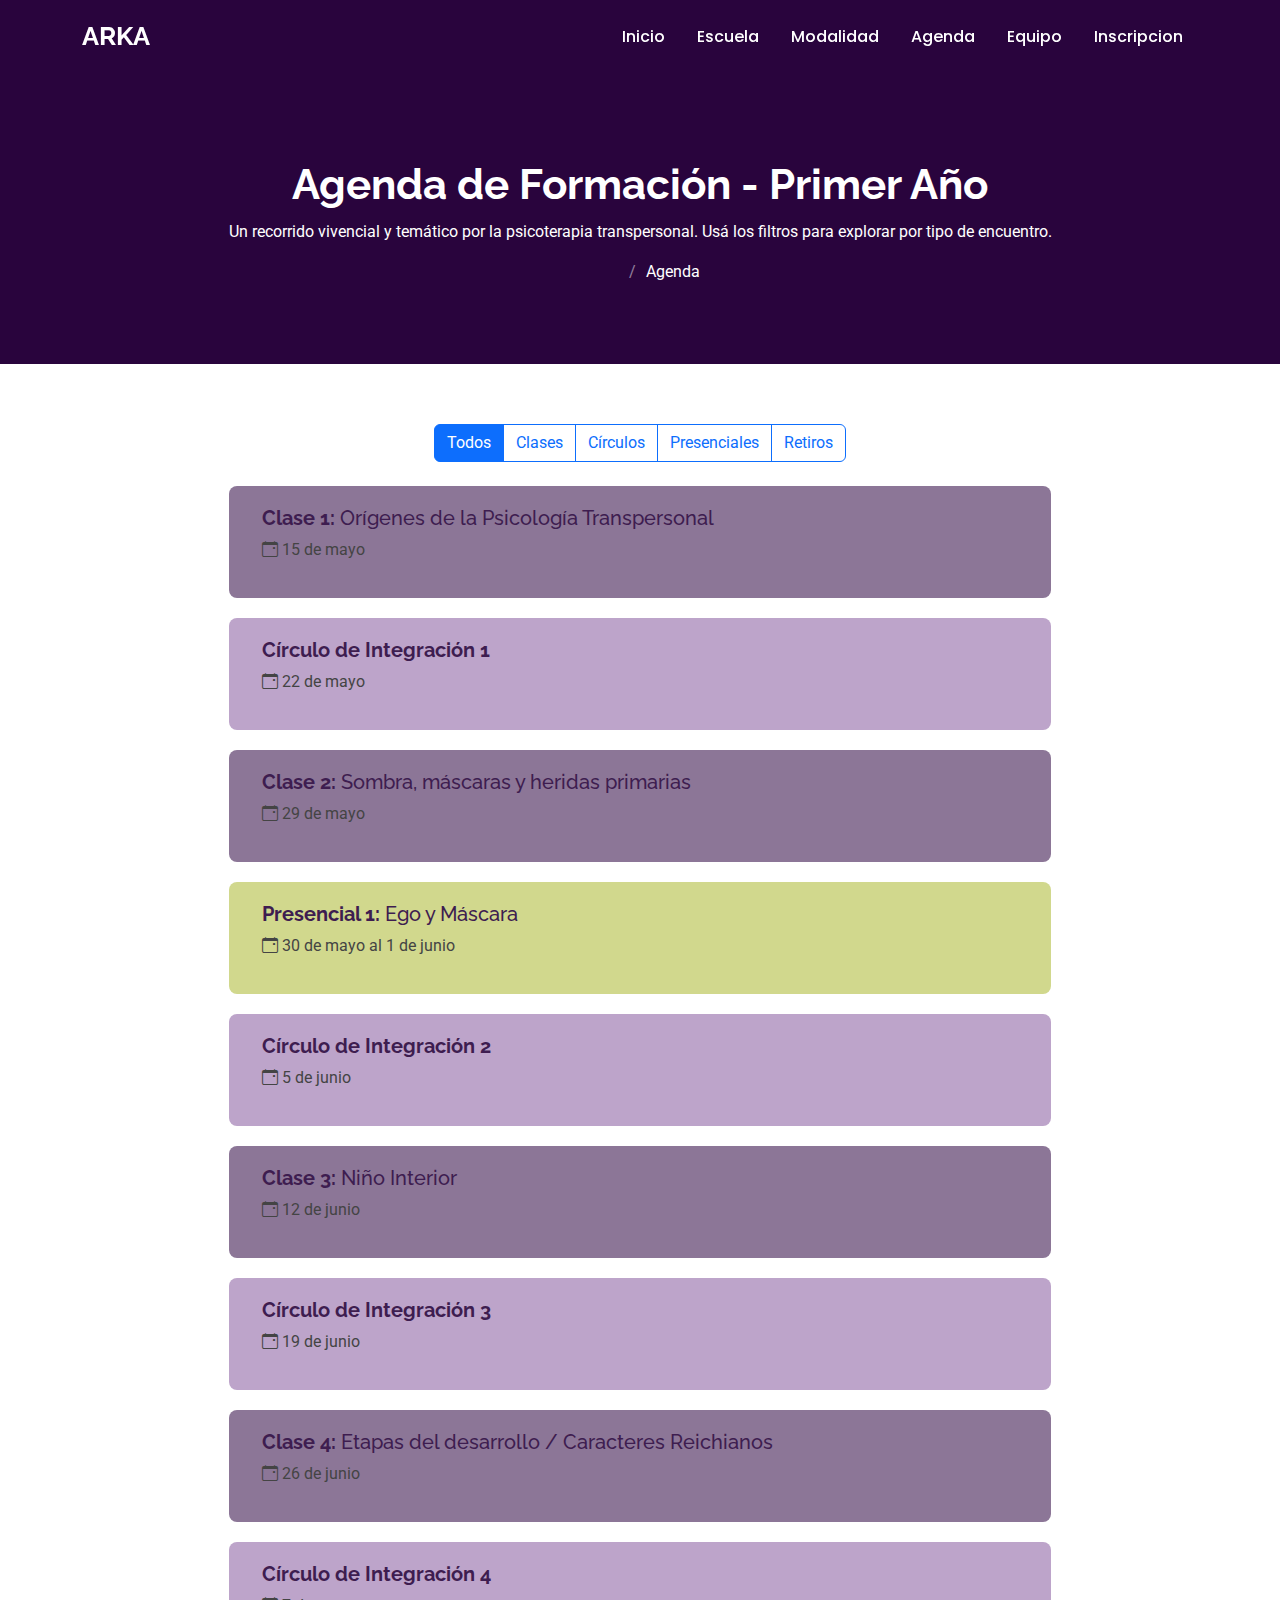
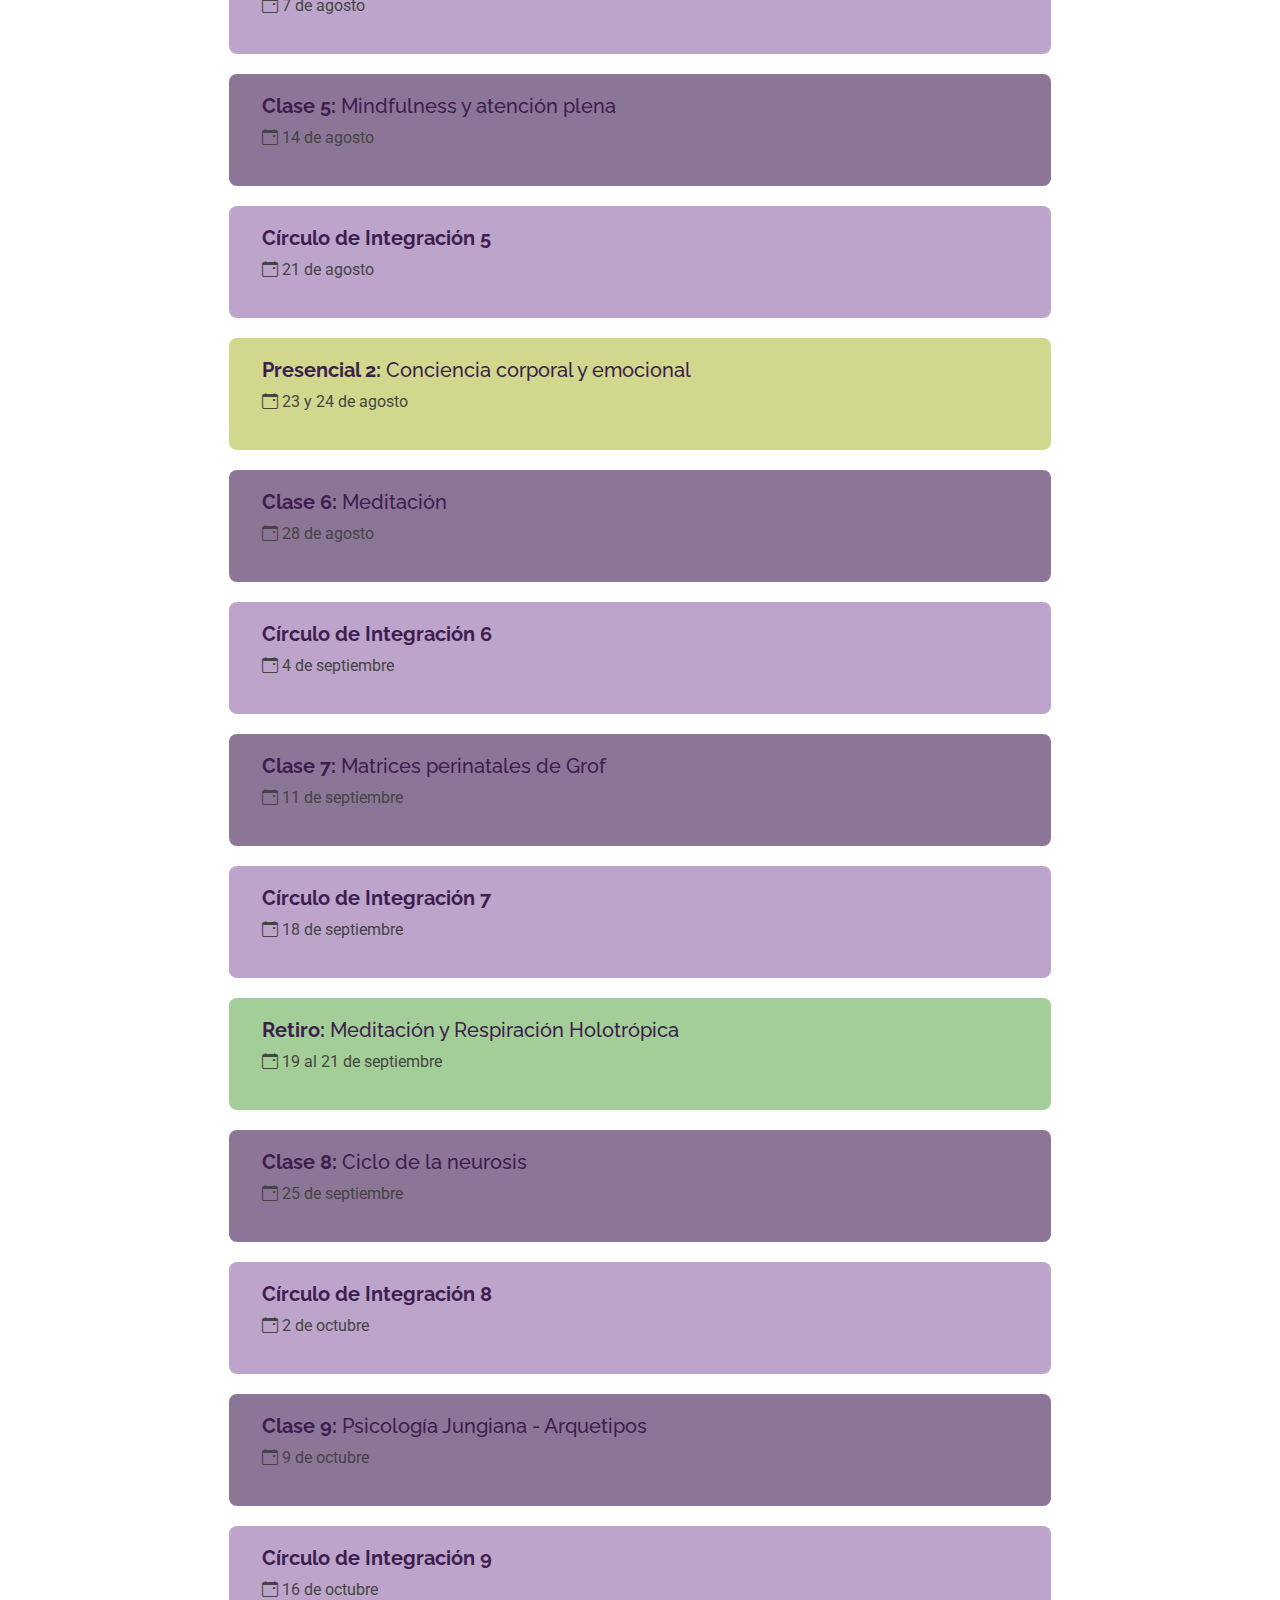
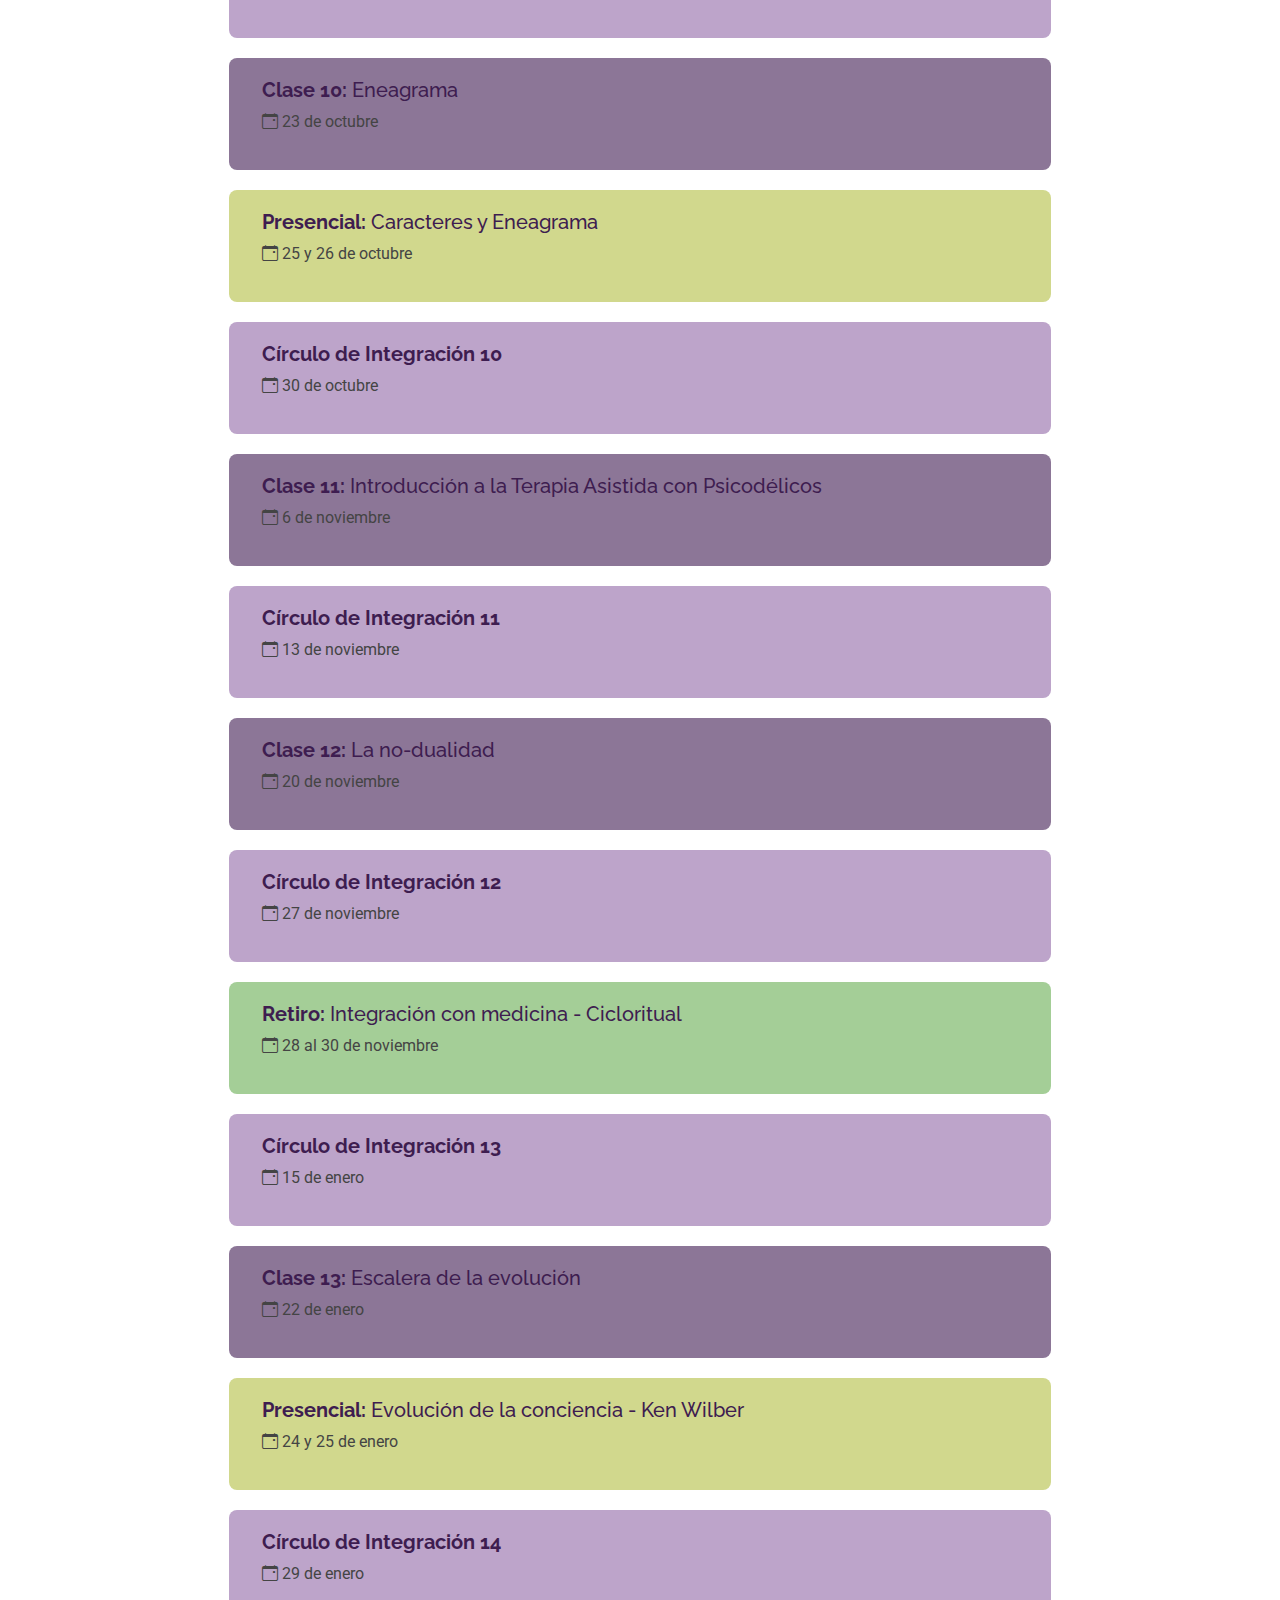
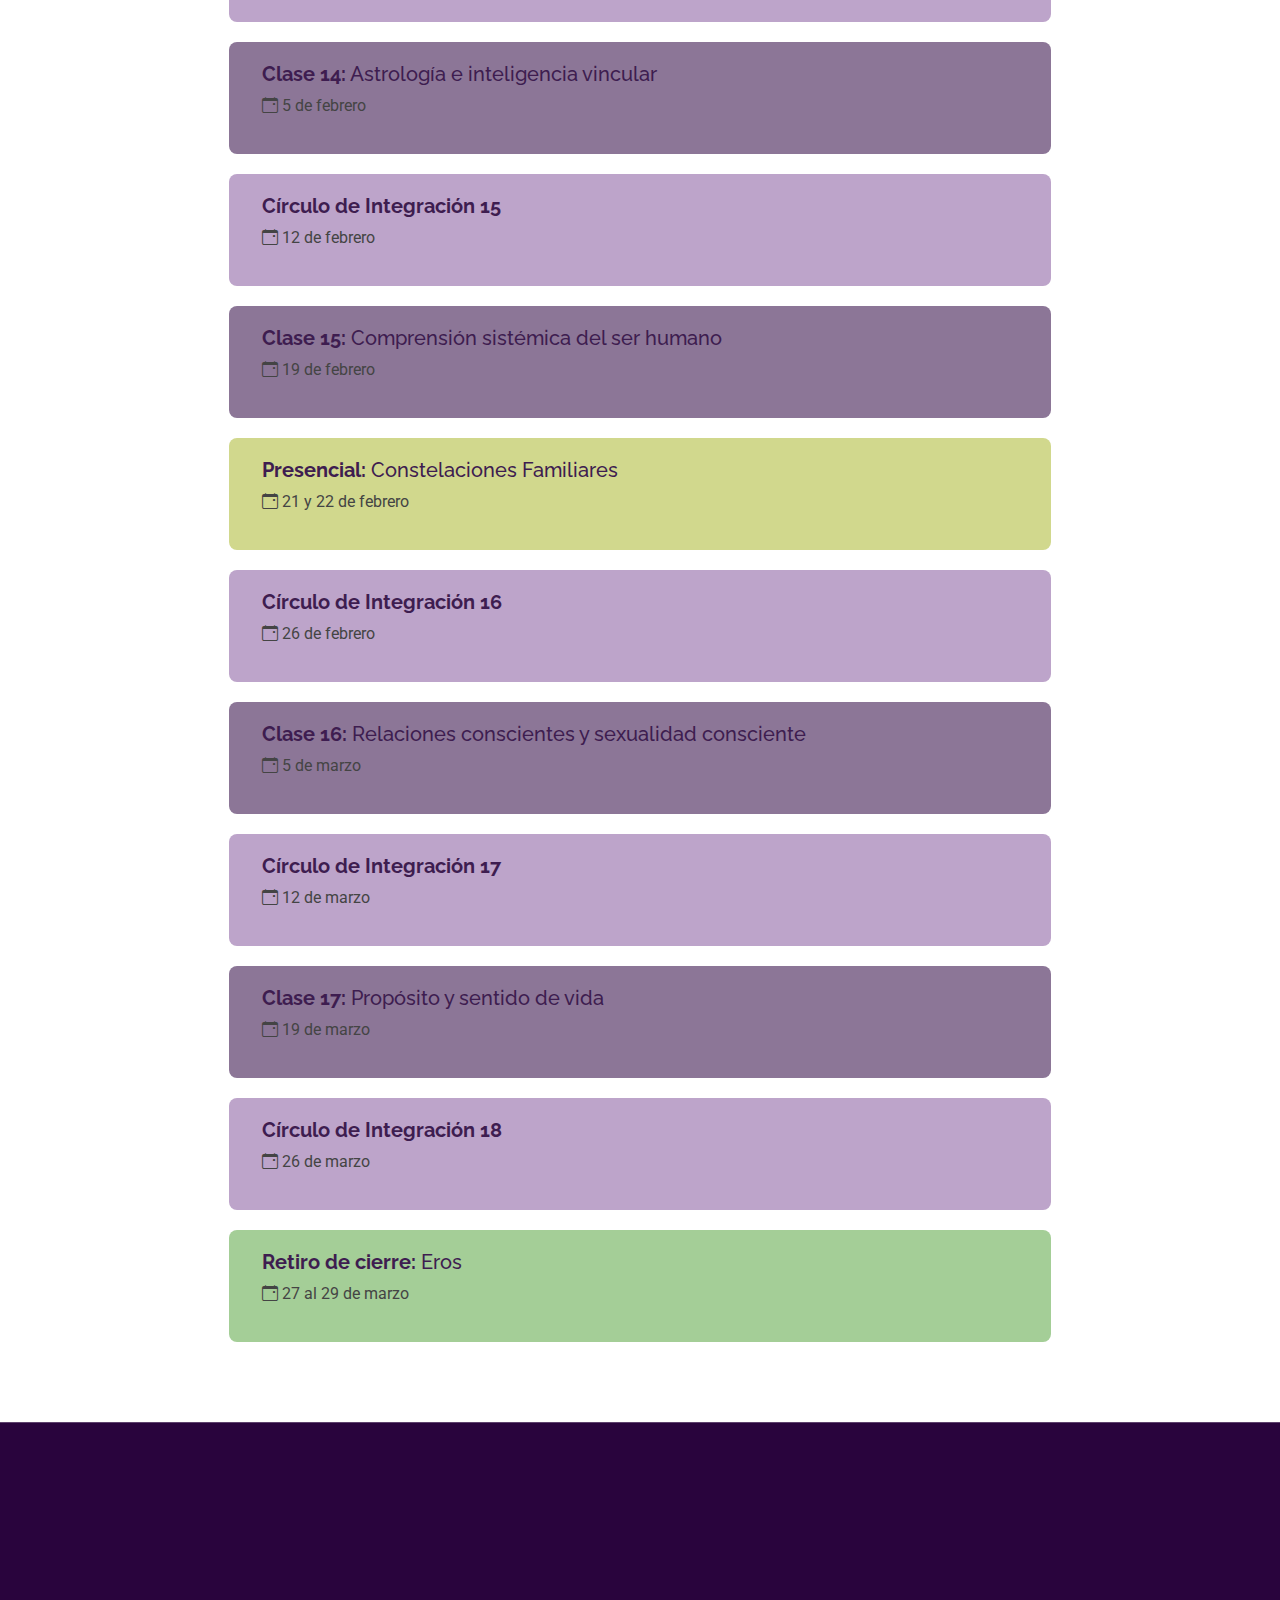
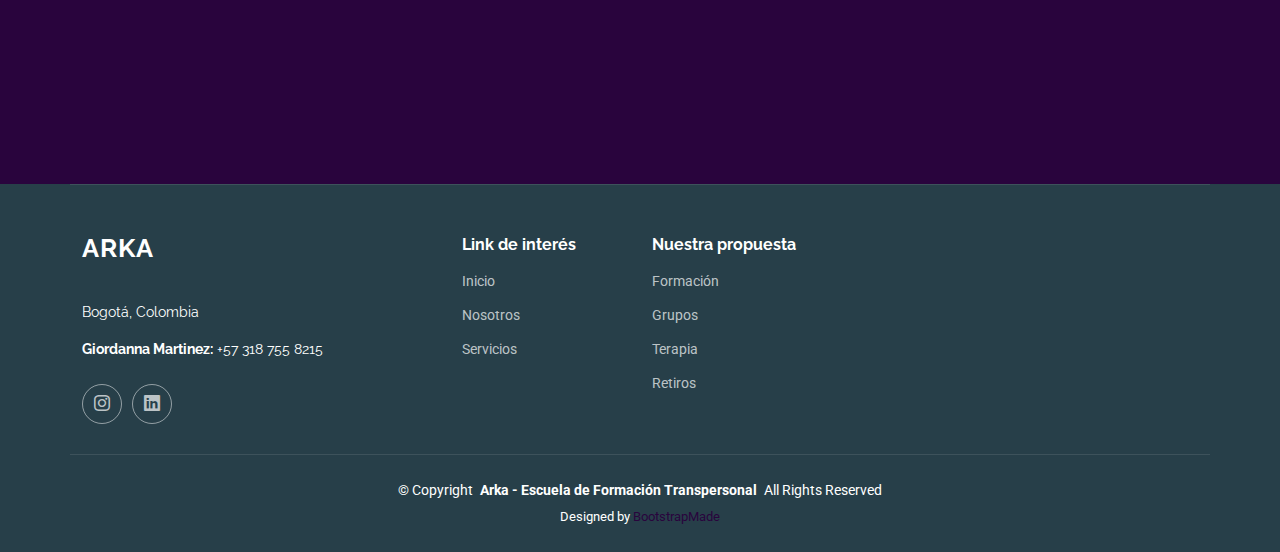
==== commit 0be459c6: "va" ====
--- a/agenda.html
+++ b/agenda.html
@@ -55,7 +55,7 @@
           <li><a href="index.html#services">Modalidad</a></li>
           <li><a href="agenda.html" class="active">Agenda</a></li>
           <li><a href="index.html#team">Equipo</a></li>
-          <li><a href="index.html#contact">Contacto</a></li>
+          <li><a href="index.html#pricing">Inscripcion</a></li>
         </ul>
         <i class="mobile-nav-toggle d-xl-none bi bi-list"></i>
       </nav>
@@ -100,7 +100,7 @@
 </div>
 
 <div class="col-lg-6 agenda-item circulo isotope-item">
-  <h5><strong>Círculo de Integración</strong></h5>
+  <h5><strong>Círculo de Integración 1</strong></h5>
   <p><i class="bi bi-calendar-event"></i> 22 de mayo</p>
 </div>
 
@@ -110,13 +110,13 @@
 </div>
 
 <div class="col-lg-6 agenda-item presencial isotope-item">
-  <h5><strong>Presencial:</strong> Ego y Máscara</h5>
+  <h5><strong>Presencial 1:</strong> Ego y Máscara</h5>
   <p><i class="bi bi-calendar-event"></i> 30 de mayo al 1 de junio</p>
 </div>
 
 <!-- JUNIO -->
 <div class="col-lg-6 agenda-item circulo isotope-item">
-  <h5><strong>Círculo de Integración</strong></h5>
+  <h5><strong>Círculo de Integración 2</strong></h5>
   <p><i class="bi bi-calendar-event"></i> 5 de junio</p>
 </div>
 
@@ -126,7 +126,7 @@
 </div>
 
 <div class="col-lg-6 agenda-item circulo isotope-item">
-  <h5><strong>Círculo de Integración</strong></h5>
+  <h5><strong>Círculo de Integración 3</strong></h5>
   <p><i class="bi bi-calendar-event"></i> 19 de junio</p>
 </div>
 
@@ -137,7 +137,7 @@
 
 <!-- AGOSTO -->
 <div class="col-lg-6 agenda-item circulo isotope-item">
-  <h5><strong>Círculo de Integración</strong></h5>
+  <h5><strong>Círculo de Integración 4</strong></h5>
   <p><i class="bi bi-calendar-event"></i> 7 de agosto</p>
 </div>
 
@@ -147,12 +147,12 @@
 </div>
 
 <div class="col-lg-6 agenda-item circulo isotope-item">
-  <h5><strong>Círculo de Integración</strong></h5>
+  <h5><strong>Círculo de Integración 5</strong></h5>
   <p><i class="bi bi-calendar-event"></i> 21 de agosto</p>
 </div>
 
 <div class="col-lg-6 agenda-item presencial isotope-item">
-  <h5><strong>Presencial:</strong> Conciencia corporal y emocional</h5>
+  <h5><strong>Presencial 2:</strong> Conciencia corporal y emocional</h5>
   <p><i class="bi bi-calendar-event"></i> 23 y 24 de agosto</p>
 </div>
 
@@ -163,7 +163,7 @@
 
 <!-- SEPTIEMBRE -->
 <div class="col-lg-6 agenda-item circulo isotope-item">
-  <h5><strong>Círculo de Integración</strong></h5>
+  <h5><strong>Círculo de Integración 6</strong></h5>
   <p><i class="bi bi-calendar-event"></i> 4 de septiembre</p>
 </div>
 
@@ -173,7 +173,7 @@
 </div>
 
 <div class="col-lg-6 agenda-item circulo isotope-item">
-  <h5><strong>Círculo de Integración</strong></h5>
+  <h5><strong>Círculo de Integración 7</strong></h5>
   <p><i class="bi bi-calendar-event"></i> 18 de septiembre</p>
 </div>
 
@@ -189,7 +189,7 @@
 <!-- OCTUBRE -->
 
 <div class="col-lg-6 agenda-item circulo isotope-item">
-  <h5><strong>Círculo de Integración</strong></h5>
+  <h5><strong>Círculo de Integración 8</strong></h5>
   <p><i class="bi bi-calendar-event"></i> 2 de octubre</p>
 </div> 
 
@@ -199,7 +199,7 @@
 </div>
 
 <div class="col-lg-6 agenda-item circulo isotope-item">
-  <h5><strong>Círculo de Integración</strong></h5>
+  <h5><strong>Círculo de Integración 9</strong></h5>
   <p><i class="bi bi-calendar-event"></i> 16 de octubre</p>
 </div>
 
@@ -214,7 +214,7 @@
 </div>
 
 <div class="col-lg-6 agenda-item circulo isotope-item">
-  <h5><strong>Círculo de Integración</strong></h5>
+  <h5><strong>Círculo de Integración 10</strong></h5>
   <p><i class="bi bi-calendar-event"></i> 30 de octubre</p>
 </div>
 
@@ -225,7 +225,7 @@
 </div>
 
 <div class="col-lg-6 agenda-item circulo isotope-item">
-  <h5><strong>Círculo de Integración</strong></h5>
+  <h5><strong>Círculo de Integración 11</strong></h5>
   <p><i class="bi bi-calendar-event"></i> 13 de noviembre</p>
 </div>
 
@@ -235,7 +235,7 @@
 </div>
 
 <div class="col-lg-6 agenda-item circulo isotope-item">
-  <h5><strong>Círculo de Integración</strong></h5>
+  <h5><strong>Círculo de Integración 12</strong></h5>
   <p><i class="bi bi-calendar-event"></i> 27 de noviembre</p>
 </div>
 
@@ -246,7 +246,7 @@
 
 <!-- ENERO -->
 <div class="col-lg-6 agenda-item circulo isotope-item">
-  <h5><strong>Círculo de Integración</strong></h5>
+  <h5><strong>Círculo de Integración 13</strong></h5>
   <p><i class="bi bi-calendar-event"></i> 15 de enero</p>
 </div>
 
@@ -261,7 +261,7 @@
 </div>
 
 <div class="col-lg-6 agenda-item circulo isotope-item">
-  <h5><strong>Círculo de Integración</strong></h5>
+  <h5><strong>Círculo de Integración 14</strong></h5>
   <p><i class="bi bi-calendar-event"></i> 29 de enero</p>
 </div>
 
@@ -272,7 +272,7 @@
 </div>
 
 <div class="col-lg-6 agenda-item circulo isotope-item">
-  <h5><strong>Círculo de Integración</strong></h5>
+  <h5><strong>Círculo de Integración 15</strong></h5>
   <p><i class="bi bi-calendar-event"></i> 12 de febrero</p>
 </div>
 
@@ -287,7 +287,7 @@
 </div>
 
 <div class="col-lg-6 agenda-item circulo isotope-item">
-  <h5><strong>Círculo de Integración</strong></h5>
+  <h5><strong>Círculo de Integración 16</strong></h5>
   <p><i class="bi bi-calendar-event"></i> 26 de febrero</p>
 </div>
 
@@ -298,7 +298,7 @@
 </div>
 
 <div class="col-lg-6 agenda-item circulo isotope-item">
-  <h5><strong>Círculo de Integración</strong></h5>
+  <h5><strong>Círculo de Integración 17</strong></h5>
   <p><i class="bi bi-calendar-event"></i> 12 de marzo</p>
 </div>
 
@@ -308,7 +308,7 @@
 </div>
 
 <div class="col-lg-6 agenda-item circulo isotope-item">
-  <h5><strong>Círculo de Integración</strong></h5>
+  <h5><strong>Círculo de Integración 18</strong></h5>
   <p><i class="bi bi-calendar-event"></i> 26 de marzo</p>
 </div>
 
